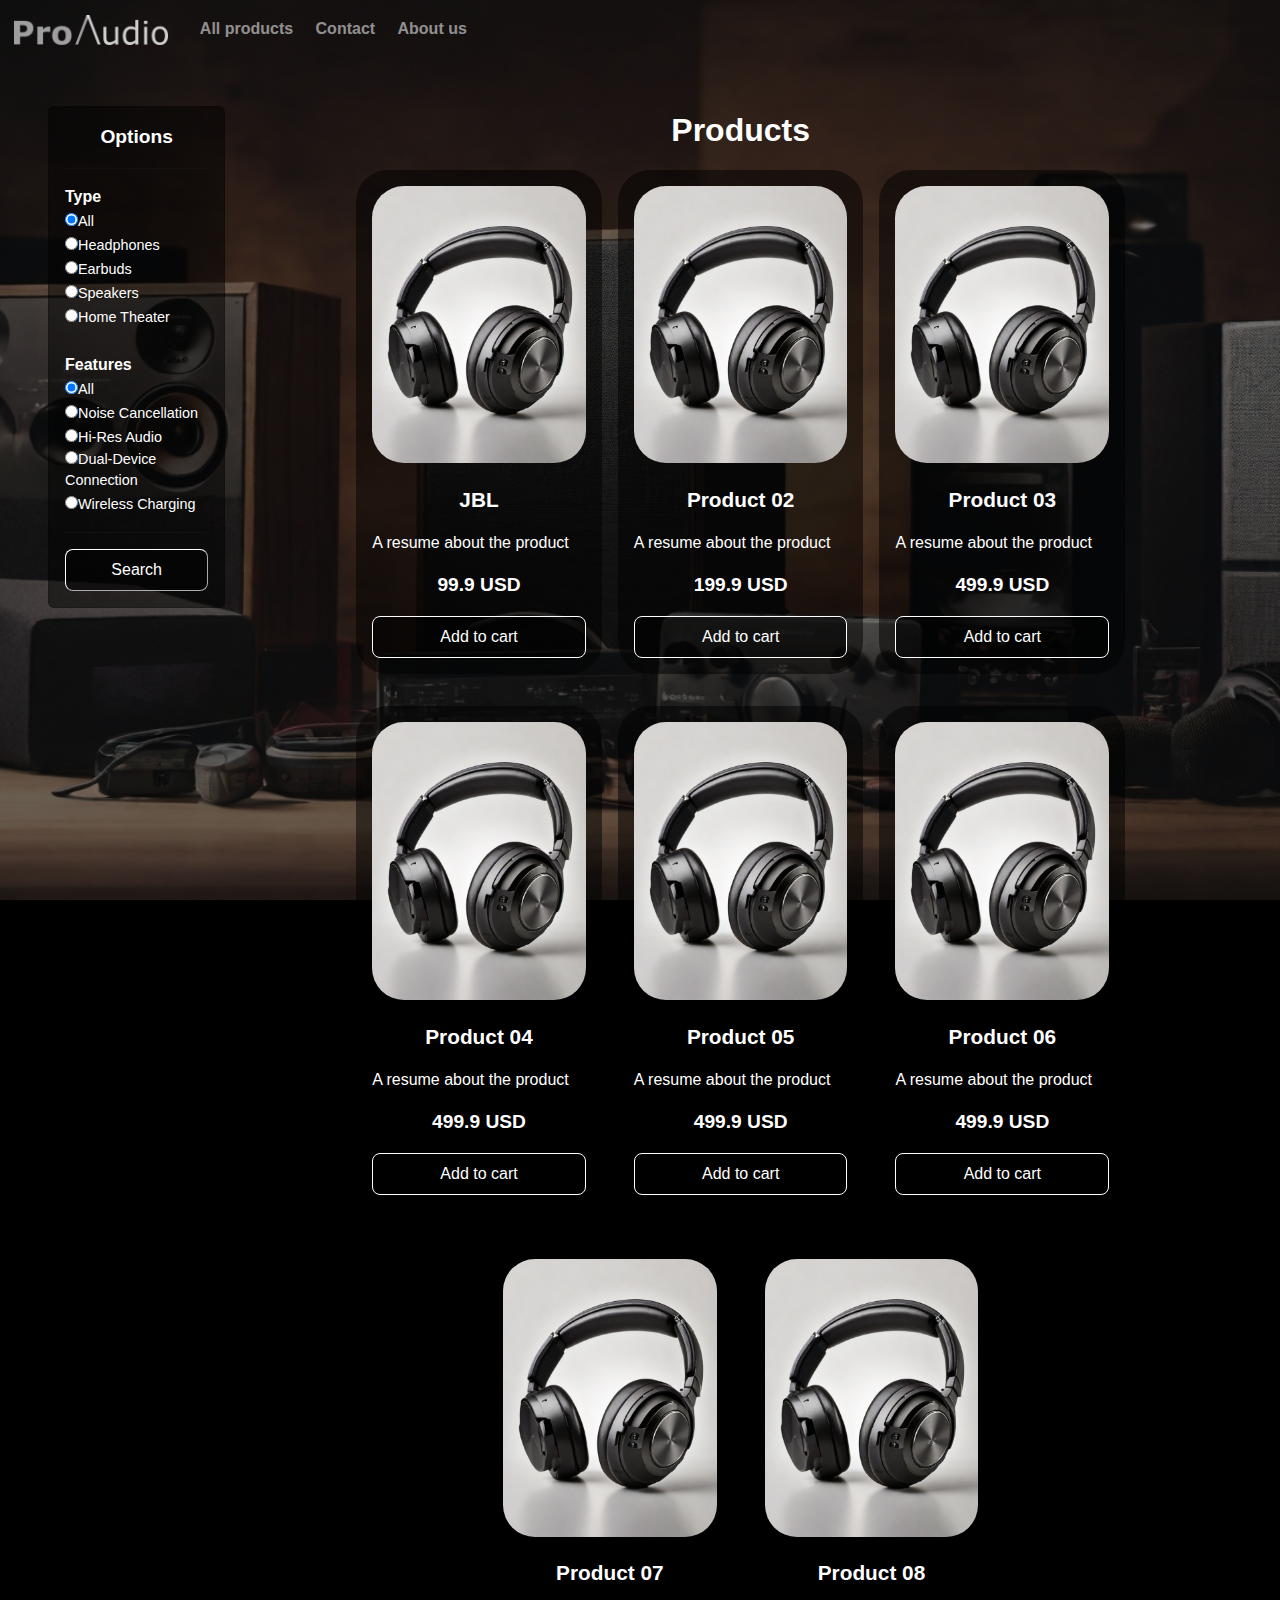
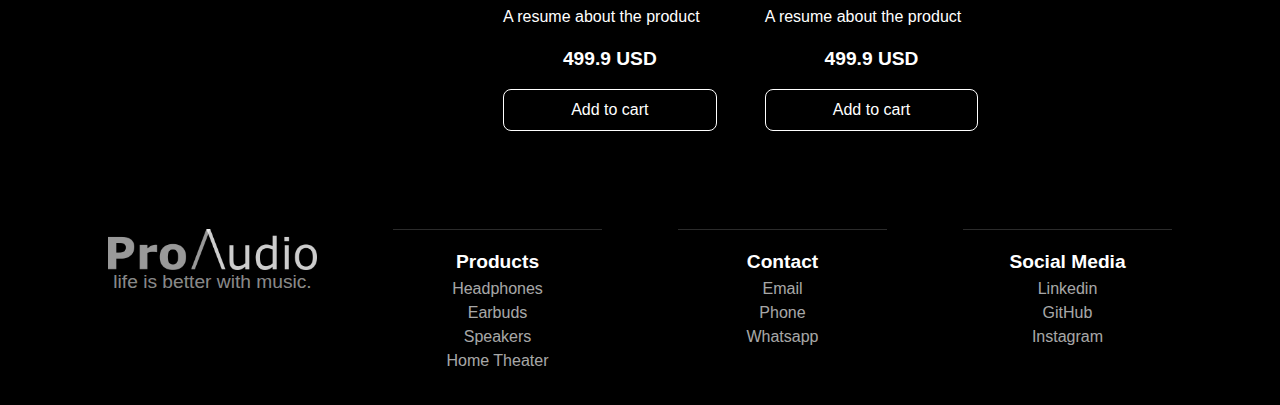
==== menu.html @ 575f805b "Modularização do componente Footer na página de Menu" ====
<!doctype html>
<html lang="en">
    <head>
        <meta charset="utf-8">
        <meta name="viewport" content="width=device-width, initial-scale=1">
        <title>ProAudio | Menu</title>
        <link rel="stylesheet" href="css/bootstrap.min.css">
        <link rel="stylesheet" href="css/menu.css">
        <script type="text/javascript" src="js/modulos.js"></script>
        <link rel="stylesheet" href="css/modulos.css">
    </head>
    <body id="bodyConteiner">
        <nav class="navbar navbar-expand-lg navbar-dark" id="navbarConteiner"> <!-- Background e formatação em css/style.css-->
            <div class="container-fluid">
                <a class="navbar-brand" href="index.html">
                    <img id="logoNavbar"> <!-- A img da logo é atribuida na variável 'logoNavbar' em js/index.js -->
                </a>
                <button class="navbar-toggler" type="button" data-bs-toggle="collapse" data-bs-target="#navbarSupportedContent" aria-controls="navbarSupportedContent" aria-expanded="false" aria-label="Toggle navigation">
                    <span class="navbar-toggler-icon"></span>
                </button>
                <div class="collapse navbar-collapse" id="navbarSupportedContent">
                    <ul class="navbar-nav me-auto mb-2 mb-lg-0" id="conteinerLinks"> <!-- Formatação em css/style.css -->
                        <li class="nav-item">
                            <a class="nav-link" aria-current="page" id="navbarLinks" href="menu.html">All products</a> <!-- Formatação em js/index.js -->
                        </li>
                        <li class="nav-item">
                            <a class="nav-link" aria-current="page" id="navbarLinks" href="#">Contact</a> <!-- Formatação em js/index.js -->
                        </li>
                        <li class="nav-item">
                            <a class="nav-link" aria-current="page" id="navbarLinks" href="#">About us</a> <!-- Formatação em js/index.js -->
                        </li>
                    </ul>
                </div>
            </div>
        </nav>

        <div class="conteudo01">
            <div class="conteudo01Conteiner">
                    <div class="row">
                        <div class="col-sm-2 conteinerFiltro">
                            <div class="card conteinerCardFiltro">
                                <div class="card-body">
                                    <p class="optionsTitulo">Options</p>
                                    <hr>
                                    <span class="optionsTipoFiltro">Type</span>
                                    <br>
                                    <label class="selectFiltro"><input type="radio" id="allOption" name="typeOption" checked="checked">All</label>
                                    <br>
                                    <label class="selectFiltro"><input type="radio" id="headphonesOption" name="typeOption">Headphones</label>
                                    <br>
                                    <label class="selectFiltro"><input type="radio" id="twsOption" name="typeOption">Earbuds</label>
                                    <br>
                                    <label class="selectFiltro"><input type="radio" id="speakersOption" name="typeOption">Speakers</label>
                                    <br>
                                    <label class="selectFiltro"><input type="radio" id="homeTheaterOption" name="typeOption">Home Theater</label>
                                    
                                    <br>
                                    <br>

                                    <span class="optionsTipoFiltro">Features</span>
                                    <br>
                                    <label class="selectFiltro"><input type="radio" id="allFeature" name="featuresOption" checked="checked">All</label>
                                    <br>
                                    <label class="selectFiltro"><input type="radio" id="noiseCancellationFeature" name="featuresOption">Noise Cancellation</label>
                                    <br>
                                    <label class="selectFiltro"><input type="radio" id="hiResAudioFeature" name="featuresOption">Hi-Res Audio</label>
                                    <br>
                                    <label class="selectFiltro"><input type="radio" id="dualDeviceConnectionFeature" name="featuresOption">Dual-Device Connection</label>
                                    <br>
                                    <label class="selectFiltro"><input type="radio" id="wirelessChargingFeature" name="featuresOption">Wireless Charging</label>

                                    <hr>
                                    <div class="conteinerSubmitFiltro">
                                        <button type="submit" id="submitFiltro">Search</button>
                                    </div>
                                </div>
                            </div>
                        </div>
                        <div class="col-sm-10 conteinerCatalogo">
                            <p class="conteudo01Titulo">Products</p>
                            <div class="listagemProdutos" id="conteinerProdutos">
                            </div>
                            <p class="conteudo01Titulo" id="showCart"></p>
                            <div class="card conteinerCardCarrinho" id="conteinerCarrinho" onclick="showCart()">
                            </div>
                        </div>
                    </div>
            </div>
        </div>

        <!-- FOOTER -->
        <div class="footerConteiner" id="footer"></div><!-- footer -->

        <script>
            var footer = componentes.footer; //Coleta a variável "footerPagina" do array "modulosPredefinidos"
            document.getElementById('footer').innerHTML = footer; //Faz a indentação da variável JS "footerPagina" á tag HTML com o id "footerPagina"
        </script>
        <script src="js/menu.js"></script>
        <script src="js/bootstrap.bundle.min.js"></script>
    </body>
</html>
---- css/menu.css ----
:root{
    --bg-dark01: #00000080;
}


#bodyConteiner{
    background-image: image-set('../midia/fundo-equipamentos-audio.jpg');
    background-position: center;
    background-repeat: no-repeat;
    background-attachment: fixed;
    background-size: cover;
    background-color: #000;
    font-family: Arial;
    font-weight: bold;
}

#navbarConteiner{
    background-color: var(--bg-dark01);
}

#logoNavbar{
    padding-left: 0.1em;
    height: 1.5em;
}

#navbarSupportedContent{
    text-align: right;
}


#conteinerLinks{
    padding-left: 0.3em;
}
#navbarLinks{
    padding-left: 0.7em;
    padding-right: 0.7em;
    text-align: center;
}
#navbarLinks:hover{
    border-radius: 0.5em;
}
/* Formatação especial para mobile */
.navbarLinksMOBILE{
    padding-top: 1.5em;
}

/* CONTEUDO 01 */
.conteudo01Titulo{
    color: #fff;
    font-family: Arial;
    font-size: 2em;
    text-align: center;
}

.conteudo01Conteiner{
    background-color: var(--bg-dark01);
    padding-right: 3em;
    padding-left: 3em;
}

.conteinerFiltro{
    padding-top: 3em;
}

.conteinerCardFiltro{
    background-color: var(--bg-dark01)
}

.optionsTitulo{
    color: #fff;
    font-size: 1.2em;
    font-weight: bold;
    text-align: center;
}

.optionsTipoFiltro{
    color: #fff;
    font-size: 1em;
    font-weight: bold;
    text-align: left;
}

.selectFiltro{
    color: #fff;
    font-size: 0.9em;
    font-weight: normal;
    text-align: left;
    align-items: center;
    width: 100%;
}

.conteinerSubmitFiltro{
    text-align: center;
}
#submitFiltro{
    text-align: center;
    border-radius: 0.5em;
    border-width: 0em;
    background-color: var(--bg-dark01);
    color: #fff;
    padding-right: 1.5em;
    padding-left: 1.5em;
    padding-top: 0.5em;
    padding-bottom: 0.5em;
    transition: 0.25s;
    width: 100%;
    box-shadow: none;
    border-width: 0.1em;
    border-color: #fff;
}
#submitFiltro:hover{
    color: #000;
    background-color: #fff;
}


/* LISTAGEM DE PRODUTOS */

.conteinerCatalogo{
    padding-top: 3em;
}
.listagemProdutos{
    display: flex;
    flex-direction: row;
    flex-wrap: wrap;
    justify-content: center;
    grid-row-gap: 2em;
    grid-column-gap: 1em;
    padding-bottom: 1em;
}
.cardProduto{
    background-color: var(--bg-dark01);
    color: #fff;
    border-radius: 2em;
    padding: 1em;
}
.imagemProduto{
    border-radius: 2em;
    width: 100%;
}
.tituloProduto{
    padding-top: 1em;
    font-family: Arial;
    font-size: 1.3em;
    font-weight: bold;
    text-align: center;
}
.descricaoProduto{
    font-family: Arial;
    font-size: 1em;
    font-weight: normal;
    text-align: justify;
}
.precoProduto{
    font-family: Arial;
    font-size: 1.2em;
    font-weight: bold;
    text-align: center;
}
.conteinerBotaoCarrinho{
    text-align: center;
}
.carrinhoProduto{
    text-align: center;
    border-radius: 0.5em;
    border-width: 0em;
    background-color: var(--bg-dark01);
    color: #fff;
    padding-right: 1.5em;
    padding-left: 1.5em;
    padding-top: 0.5em;
    padding-bottom: 0.5em;
    transition: 0.25s;
    width: 100%;
    box-shadow: none;
    border-width: 0.1em;
    border-color: #fff;
}
.carrinhoProduto:hover{
    color: #000;
    background-color: #fff;
}

/* ##### CARRINHO ##### */
.conteinerCardCarrinho{
    display: flex;
    flex-direction: row;
    flex-wrap: wrap;
    justify-content: center;
    grid-row-gap: 2em;
    grid-column-gap: 1em;
    background-color: #00000000;
}
.cardCarrinho{
    background-color: var(--bg-dark01);
    color: #fff;
    border-radius: 2em;
    padding: 1em;
}
.imagemCarrinho{
    border-radius: 2em;
    width: 100%;
}
.tituloCarrinho{
    padding-top: 1em;
    font-family: Arial;
    font-size: 1.3em;
    font-weight: bold;
    text-align: center;
}
.descricaoCarrinho{
    font-family: Arial;
    font-size: 1em;
    font-weight: normal;
    text-align: justify;
}
.precoCarrinho{
    font-family: Arial;
    font-size: 1.2em;
    font-weight: bold;
    text-align: center;
}
/* #### CARRINHO #### */


/* FOOTER */
.footerConteiner{
    background-color: #000;
    padding: 2em;
}
#logoFooter{
    width: 80%;
}
#textoLogoFooter{
    color: #ffffff8e;
    font-size: 1.2em;
}

.colunaFooter{
    color: #ffffffaa;
    text-align: left;
    text-align: center;
}

.tituloFooter{
    font-family: Arial;
    font-size: 1.2em;
    font-weight: bold;
}
.linksFooter{
    font-family: Arial;
    font-size: 1em;
    font-weight: normal;
    text-decoration: none;
    color:#ffffffaa;
}
---- css/modulos.css ----
/* FOOTER */
.footerConteiner{
    background-color: #000;
    padding: 2em;
}
#logoFooter{
    width: 80%;
}
#textoLogoFooter{
    color: #ffffff8e;
    font-size: 1.2em;
}

.colunaFooter{
    color: #ffffffaa;
    text-align: left;
    text-align: center;

    display: flex;
    flex-direction: column;
    flex-wrap: wrap;
}

.hrColunaFooter{
    width: 80%;
    margin-left: auto;
    margin-right: auto;
    padding-top: 0.1em;
}

#logoFooter{
    padding-top: 1em;
}

.tituloFooter{
    font-family: Arial;
    font-size: 1.2em;
    font-weight: bold;
    color: #fff;
}
.linksFooter{
    font-family: Arial;
    font-size: 1em;
    font-weight: normal;
    text-decoration: none;
    color:#ffffffaa;
    transition: 0.25s;
}
.linksFooter:hover{
    color: #fff;
    font-size: 1.1em;
}
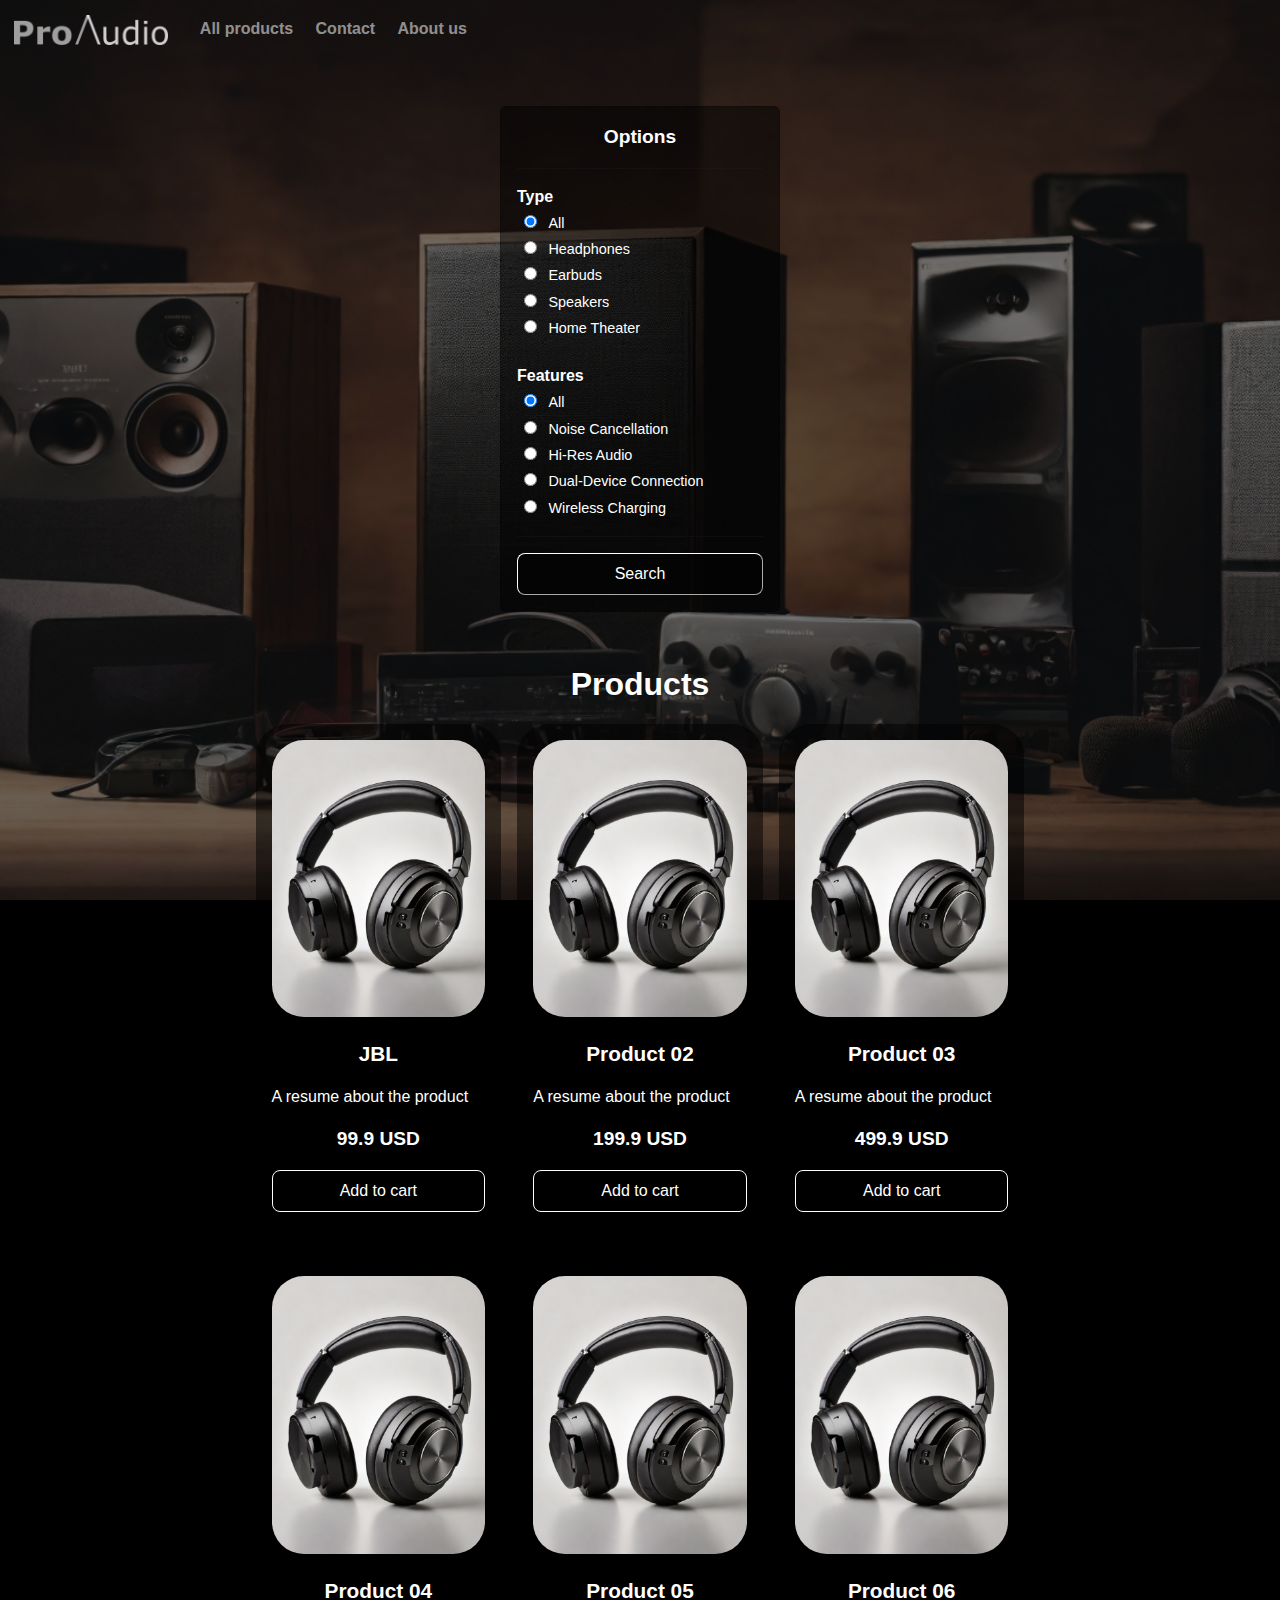
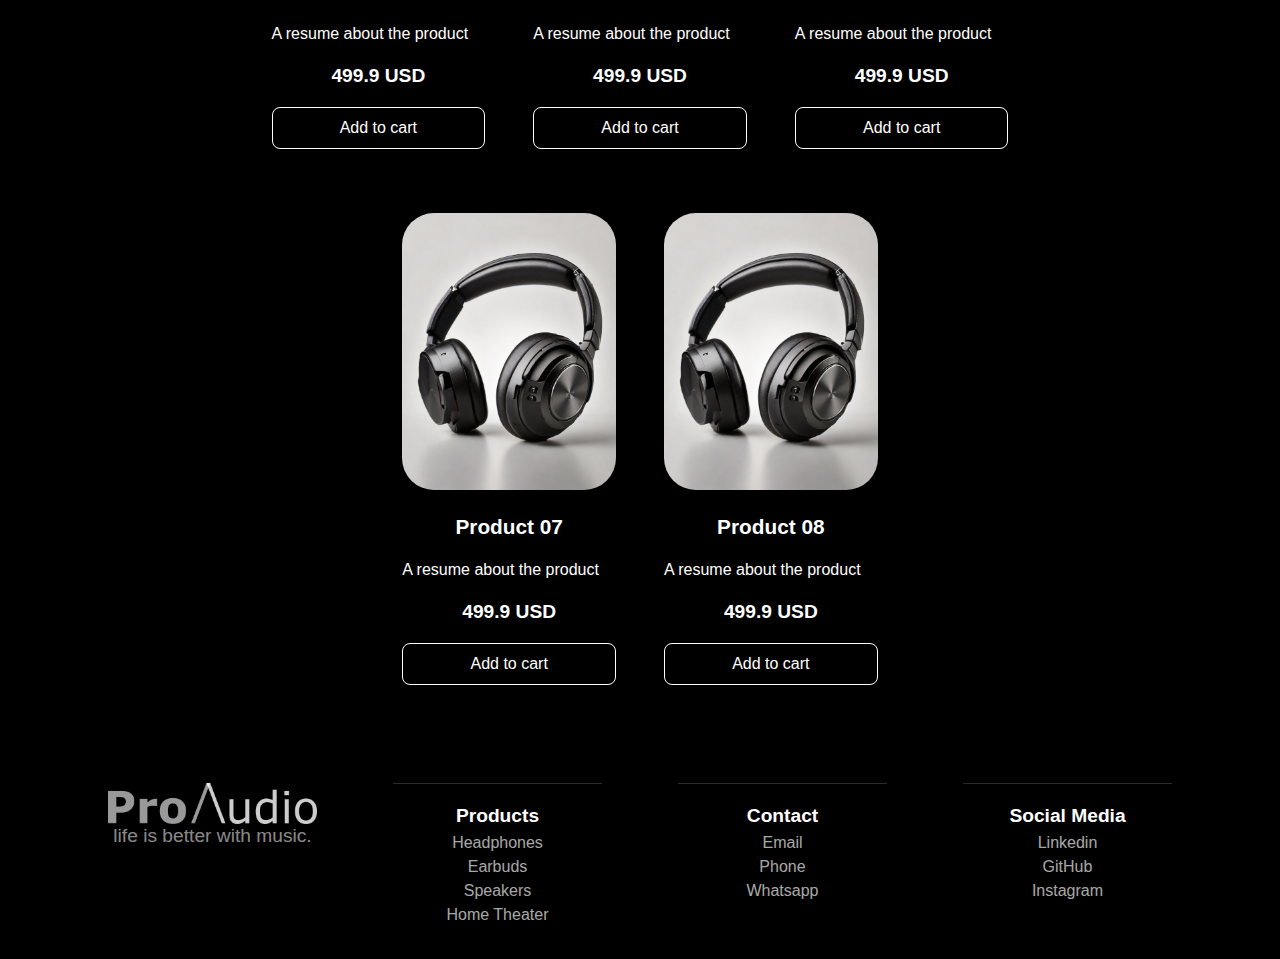
==== commit 049de656: "Responsividade adicionada ao filtro de pesquisa da página de Menu" ====
--- a/menu.html
+++ b/menu.html
@@ -36,7 +36,7 @@
 
         <div class="conteudo01">
             <div class="conteudo01Conteiner">
-                    <div class="row">
+                    <div class="row rowConteudo01">
                         <div class="col-sm-2 conteinerFiltro">
                             <div class="card conteinerCardFiltro">
                                 <div class="card-body">
@@ -44,30 +44,60 @@
                                     <hr>
                                     <span class="optionsTipoFiltro">Type</span>
                                     <br>
-                                    <label class="selectFiltro"><input type="radio" id="allOption" name="typeOption" checked="checked">All</label>
+                                    <label class="selectFiltro">
+                                        <input class="botaoRadio" type="radio" id="allOption" name="typeOption" checked="checked">
+                                        <a class="textoBotaoRadio">All</a>
+                                    </label>
                                     <br>
-                                    <label class="selectFiltro"><input type="radio" id="headphonesOption" name="typeOption">Headphones</label>
+                                    <label class="selectFiltro">
+                                        <input class="botaoRadio" type="radio" id="headphonesOption" name="typeOption">
+                                        <a class="textoBotaoRadio">Headphones</a>
+                                    </label>
                                     <br>
-                                    <label class="selectFiltro"><input type="radio" id="twsOption" name="typeOption">Earbuds</label>
+                                    <label class="selectFiltro">
+                                        <input class="botaoRadio" type="radio" id="twsOption" name="typeOption">
+                                        <a class="textoBotaoRadio">Earbuds</a>
+                                    </label>
                                     <br>
-                                    <label class="selectFiltro"><input type="radio" id="speakersOption" name="typeOption">Speakers</label>
+                                    <label class="selectFiltro">
+                                        <input class="botaoRadio" type="radio" id="speakersOption" name="typeOption">
+                                        <a class="textoBotaoRadio">Speakers</a>
+                                    </label>
                                     <br>
-                                    <label class="selectFiltro"><input type="radio" id="homeTheaterOption" name="typeOption">Home Theater</label>
+                                    <label class="selectFiltro">
+                                        <input class="botaoRadio" type="radio" id="homeTheaterOption" name="typeOption">
+                                        <a class="textoBotaoRadio">Home Theater</a>
+                                    </label>
                                     
                                     <br>
                                     <br>
 
                                     <span class="optionsTipoFiltro">Features</span>
                                     <br>
-                                    <label class="selectFiltro"><input type="radio" id="allFeature" name="featuresOption" checked="checked">All</label>
+                                    <label class="selectFiltro">
+                                        <input class="botaoRadio" type="radio" id="allFeature" name="featuresOption" checked="checked">
+                                        <a class="textoBotaoRadio">All</a>
+                                    </label>
                                     <br>
-                                    <label class="selectFiltro"><input type="radio" id="noiseCancellationFeature" name="featuresOption">Noise Cancellation</label>
+                                    <label class="selectFiltro">
+                                        <input class="botaoRadio" type="radio" id="noiseCancellationFeature" name="featuresOption">
+                                        <a class="textoBotaoRadio">Noise Cancellation</a>
+                                    </label>
                                     <br>
-                                    <label class="selectFiltro"><input type="radio" id="hiResAudioFeature" name="featuresOption">Hi-Res Audio</label>
+                                    <label class="selectFiltro">
+                                        <input class="botaoRadio" type="radio" id="hiResAudioFeature" name="featuresOption">
+                                        <a class="textoBotaoRadio">Hi-Res Audio</a>
+                                    </label>
                                     <br>
-                                    <label class="selectFiltro"><input type="radio" id="dualDeviceConnectionFeature" name="featuresOption">Dual-Device Connection</label>
+                                    <label class="selectFiltro">
+                                        <input class="botaoRadio" type="radio" id="dualDeviceConnectionFeature" name="featuresOption">
+                                        <a class="textoBotaoRadio">Dual-Device Connection</a>
+                                    </label>
                                     <br>
-                                    <label class="selectFiltro"><input type="radio" id="wirelessChargingFeature" name="featuresOption">Wireless Charging</label>
+                                    <label class="selectFiltro">
+                                        <input class="botaoRadio" type="radio" id="wirelessChargingFeature" name="featuresOption">
+                                        <a class="textoBotaoRadio">Wireless Charging</a>
+                                    </label>
 
                                     <hr>
                                     <div class="conteinerSubmitFiltro">
--- a/css/menu.css
+++ b/css/menu.css
@@ -45,6 +45,10 @@
 }
 
 /* CONTEUDO 01 */
+.rowConteudo01{
+    justify-content: space-evenly;
+}
+
 .conteudo01Titulo{
     color: #fff;
     font-family: Arial;
@@ -60,10 +64,21 @@
 
 .conteinerFiltro{
     padding-top: 3em;
+    transition: 0.25s;
+}
+
+@media(max-width: 1300px) {
+    .conteinerFiltro{
+        display:flex;
+        flex-direction: row;
+        justify-content: center;
+        width: 100%;
+    }
 }
 
 .conteinerCardFiltro{
-    background-color: var(--bg-dark01)
+    background-color: var(--bg-dark01);
+    min-width: 280px;
 }
 
 .optionsTitulo{
@@ -85,8 +100,22 @@
     font-size: 0.9em;
     font-weight: normal;
     text-align: left;
-    align-items: center;
-    width: 100%;
+    width: 100%;
+    transition: 0.25s;
+    border-radius: 0.5em;
+    padding-left: 0.5em;
+    padding-top: 0.3em;
+}
+
+.selectFiltro:hover{
+    background-color: #ffffff3a;
+}
+
+.textoBotaoRadio{
+    padding-left: 0.5em;
+    text-decoration: none;
+    color: #fff;
+    align-content: center;
 }
 
 .conteinerSubmitFiltro{
@@ -134,6 +163,7 @@
     border-radius: 2em;
     padding: 1em;
 }
+
 .imagemProduto{
     border-radius: 2em;
     width: 100%;
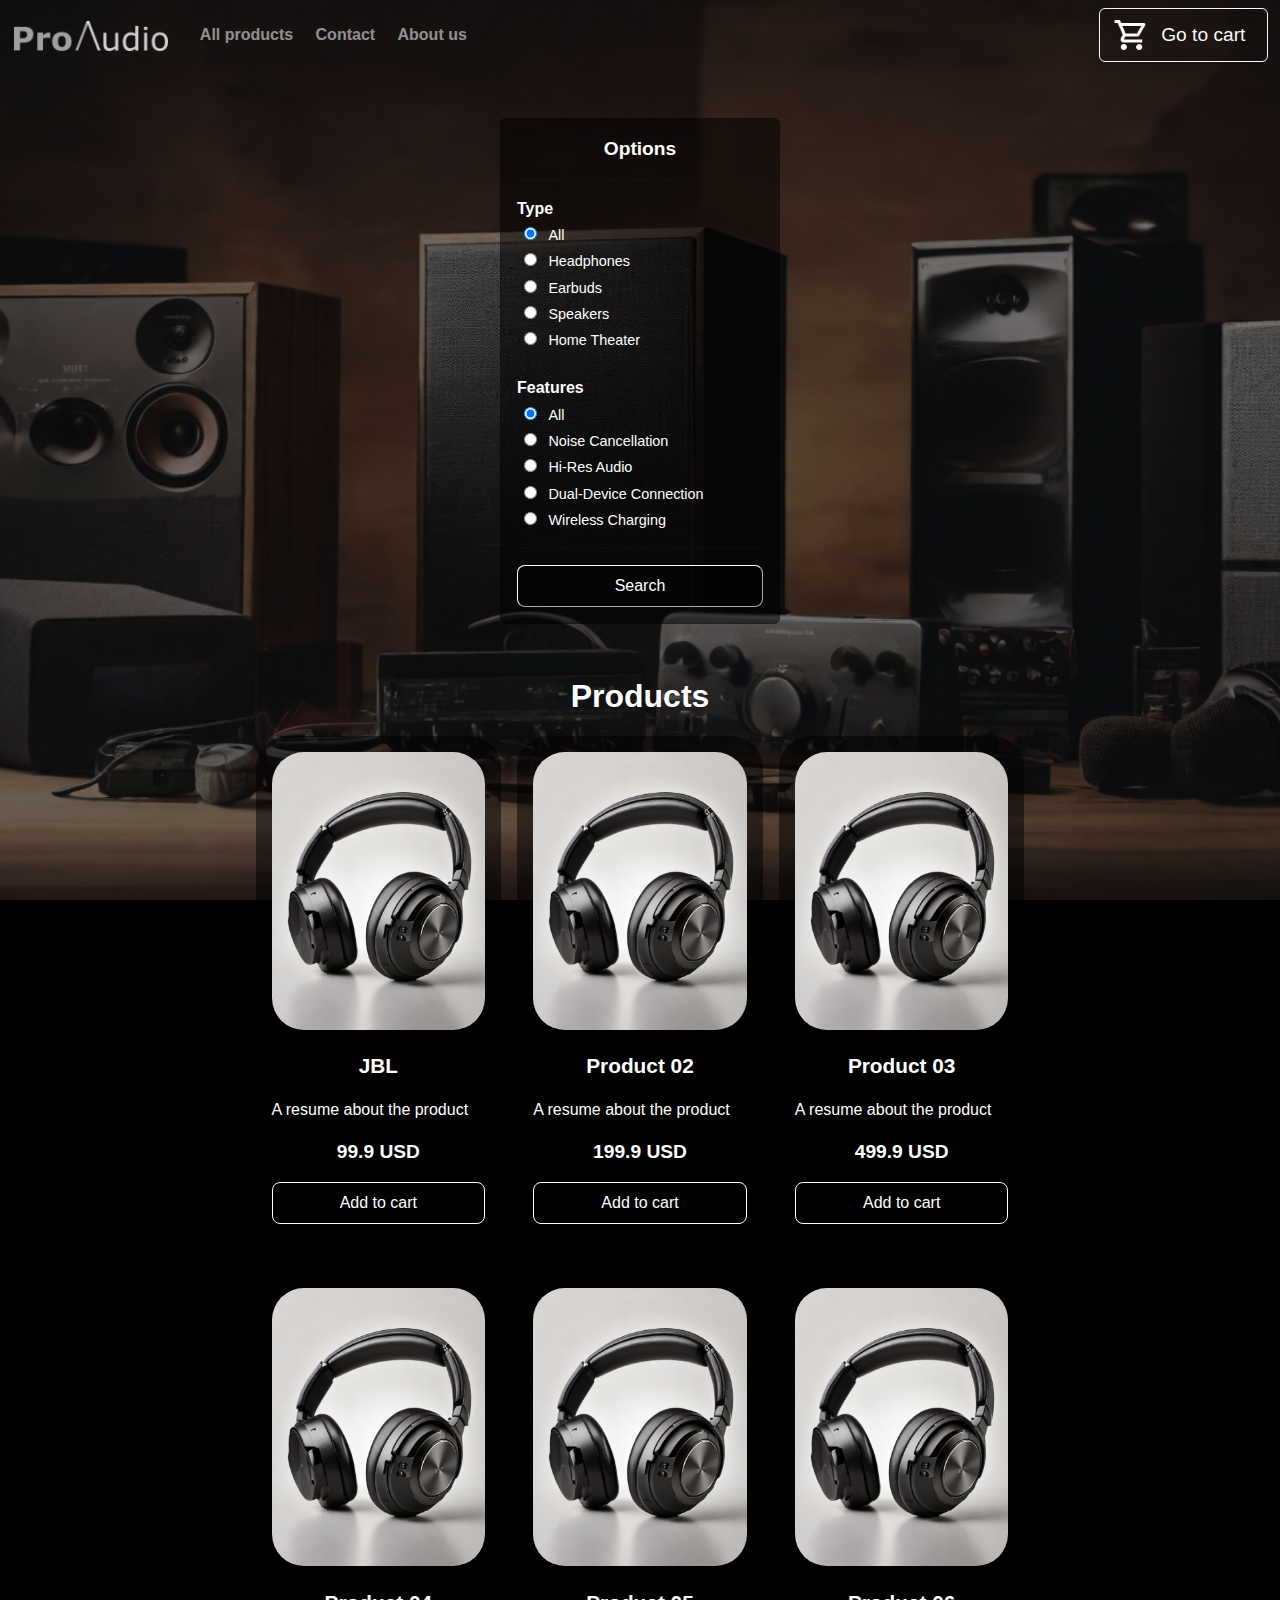
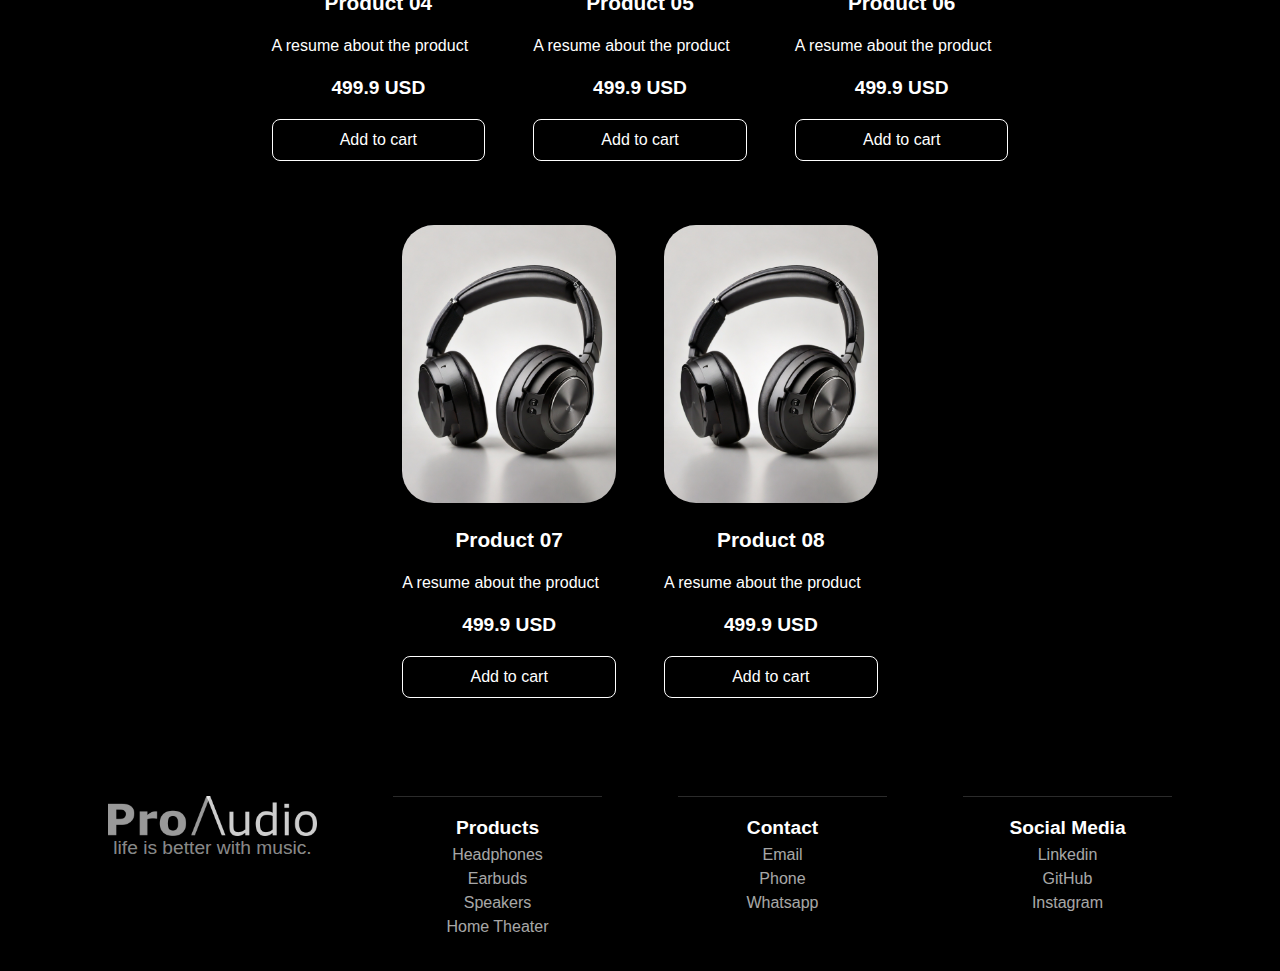
==== commit 1765b97d: "Adicionado á pagina de menu um botao para acessar o carrinho" ====
--- a/menu.html
+++ b/menu.html
@@ -30,6 +30,11 @@
                             <a class="nav-link" aria-current="page" id="navbarLinks" href="#">About us</a> <!-- Formatação em js/index.js -->
                         </li>
                     </ul>
+                    
+                    <form class="d-flex btn btn-outline-light" role="search" id="botaoCarrinho" onmouseenter="mouseEnterCarrinho()" onmouseleave="mouseLeaveCarrinho()">
+                        <img id="navbarLogoCarrinho">
+                        <a id="textoCarrinho">Go to cart</a>
+                    </form>
                 </div>
             </div>
         </nav>
--- a/css/menu.css
+++ b/css/menu.css
@@ -39,6 +39,16 @@
 #navbarLinks:hover{
     border-radius: 0.5em;
 }
+#navbarLogoCarrinho{
+    padding: 0.1em;
+    height: 2.5em;
+}
+#textoCarrinho{
+    font-size: 1.2em;
+    margin: auto;
+    padding-left: 0.5em;
+    padding-right: 0.5em;
+}
 /* Formatação especial para mobile */
 .navbarLinksMOBILE{
     padding-top: 1.5em;
@@ -64,7 +74,6 @@
 
 .conteinerFiltro{
     padding-top: 3em;
-    transition: 0.25s;
 }
 
 @media(max-width: 1300px) {
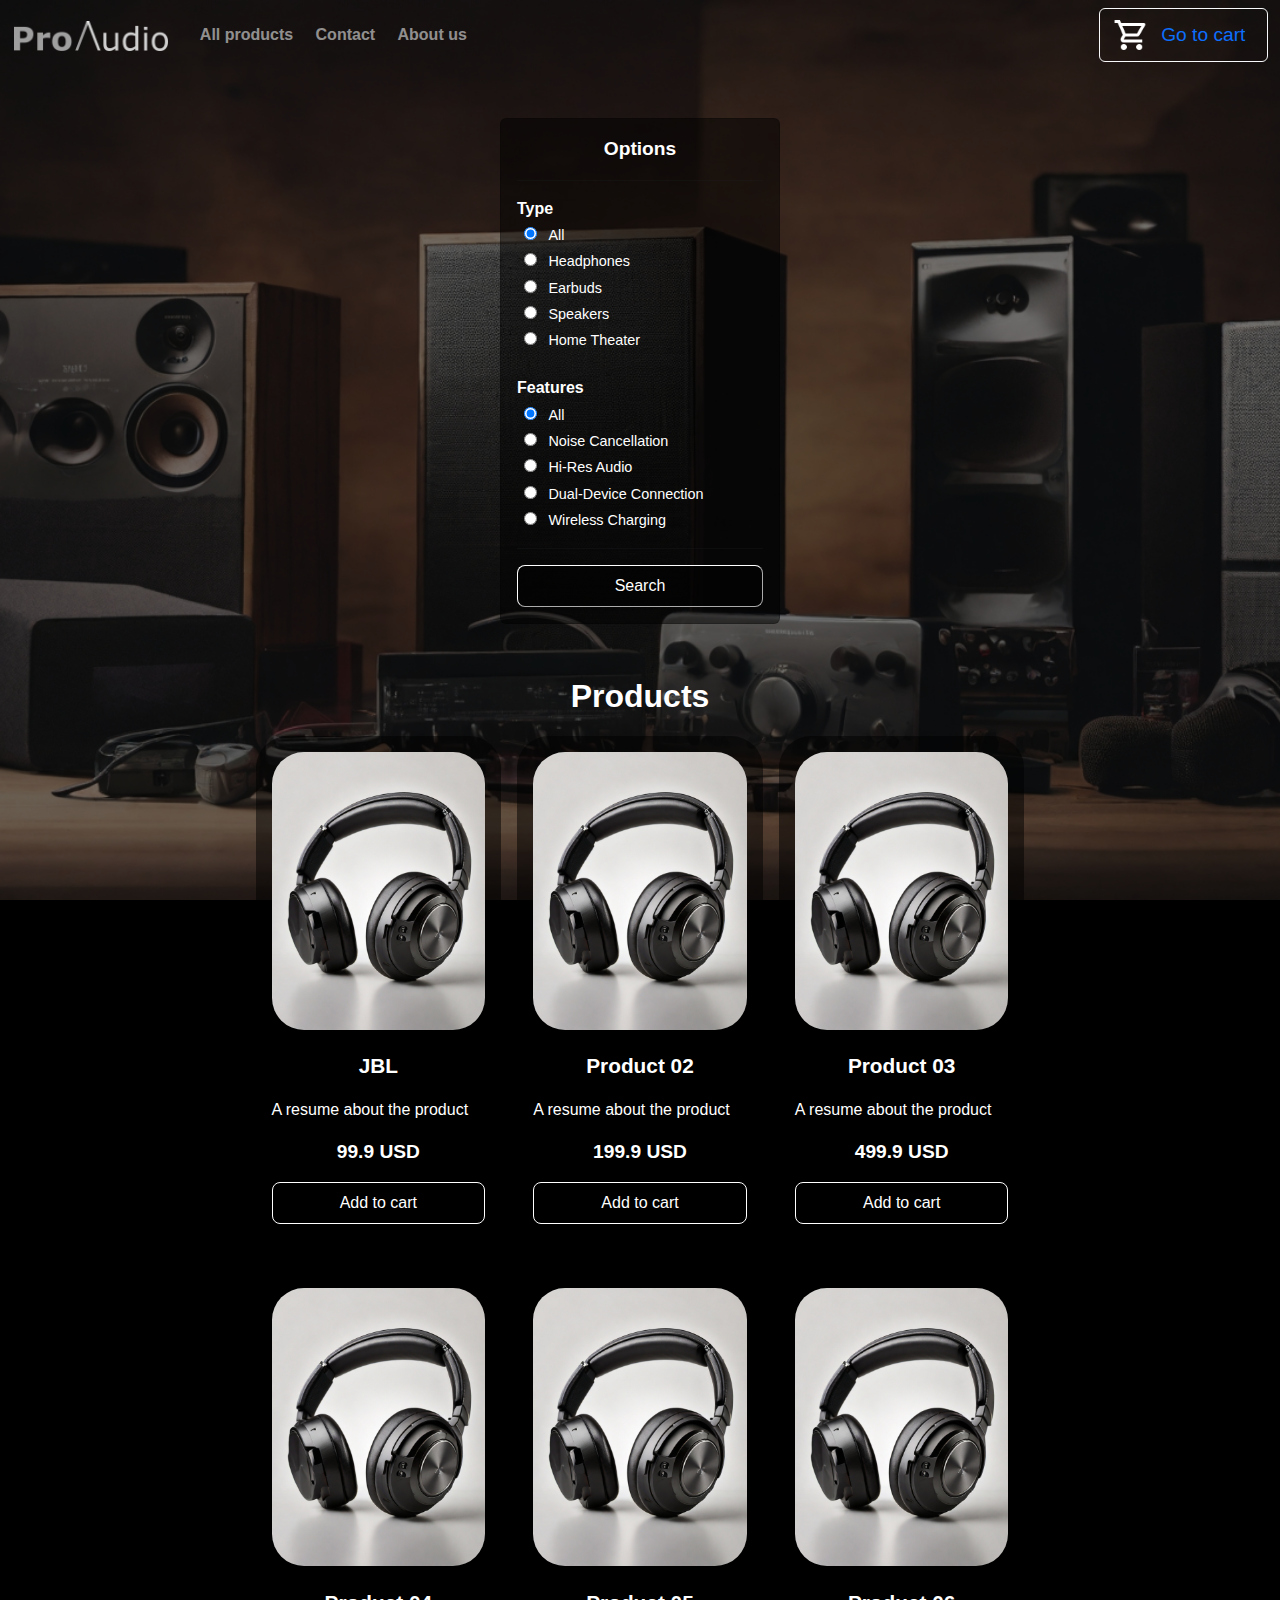
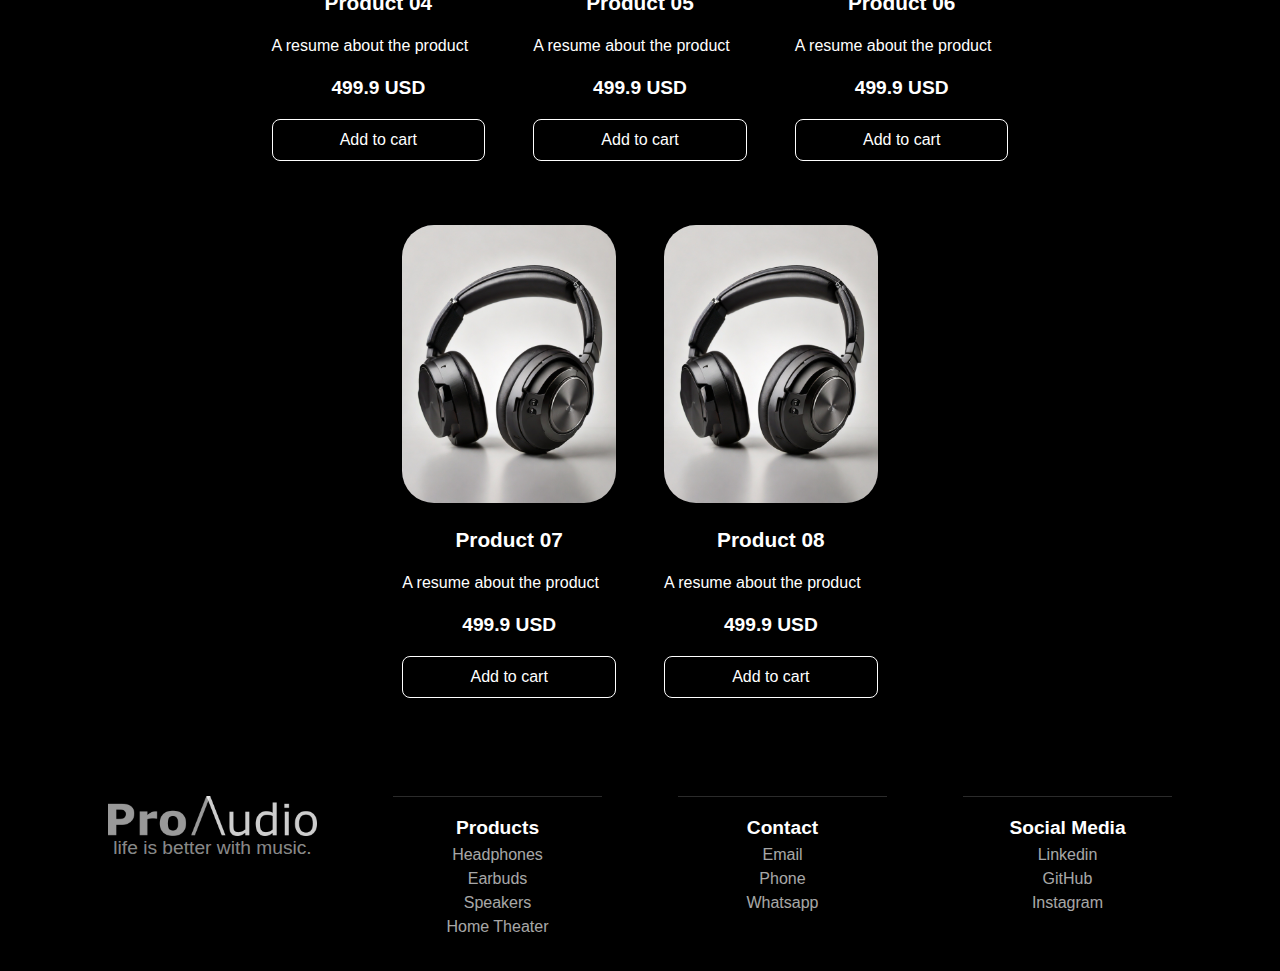
==== commit 91af3ef5: "Linkado o botao de carrinho á pagina cart.html e retirado o text-decoration" ====
--- a/menu.html
+++ b/menu.html
@@ -33,7 +33,7 @@
                     
                     <form class="d-flex btn btn-outline-light" role="search" id="botaoCarrinho" onmouseenter="mouseEnterCarrinho()" onmouseleave="mouseLeaveCarrinho()">
                         <img id="navbarLogoCarrinho">
-                        <a id="textoCarrinho">Go to cart</a>
+                        <a id="textoCarrinho" href="cart.html">Go to cart</a>
                     </form>
                 </div>
             </div>
--- a/css/menu.css
+++ b/css/menu.css
@@ -48,6 +48,7 @@
     margin: auto;
     padding-left: 0.5em;
     padding-right: 0.5em;
+    text-decoration: none;
 }
 /* Formatação especial para mobile */
 .navbarLinksMOBILE{
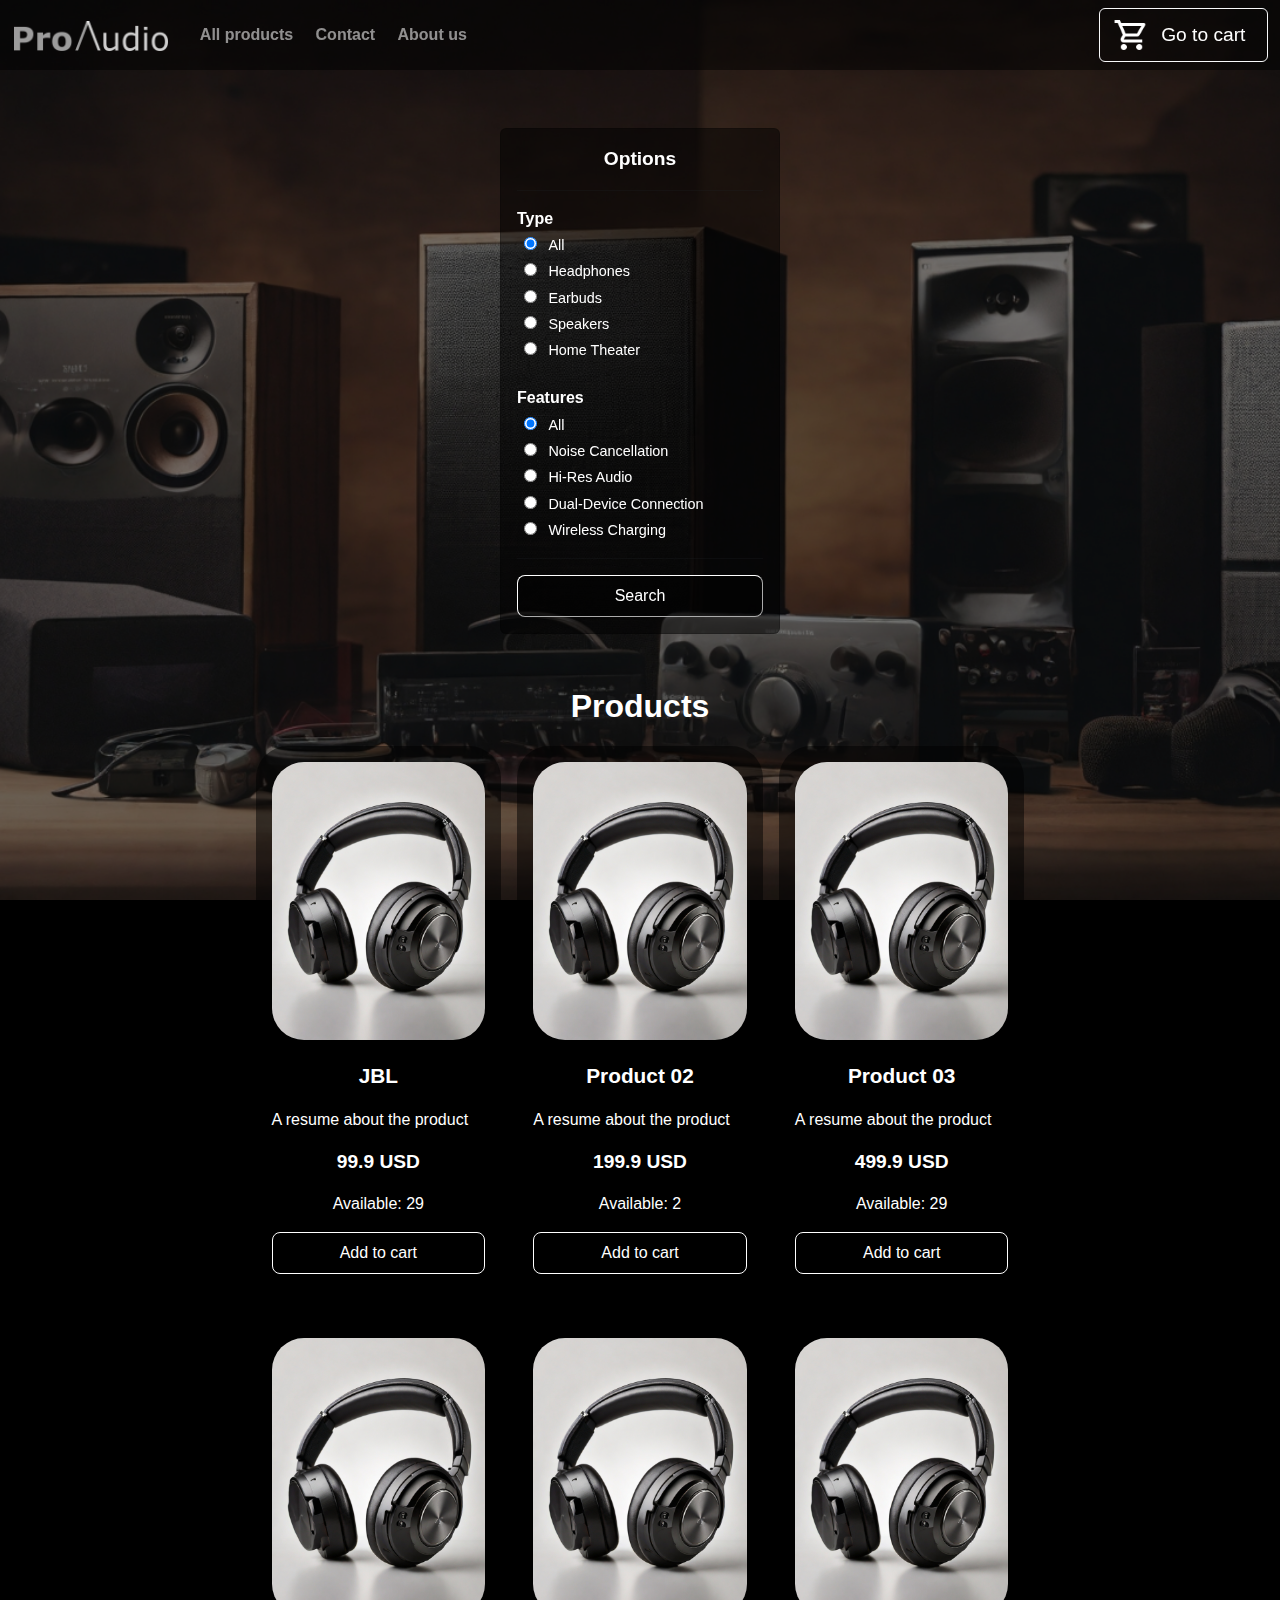
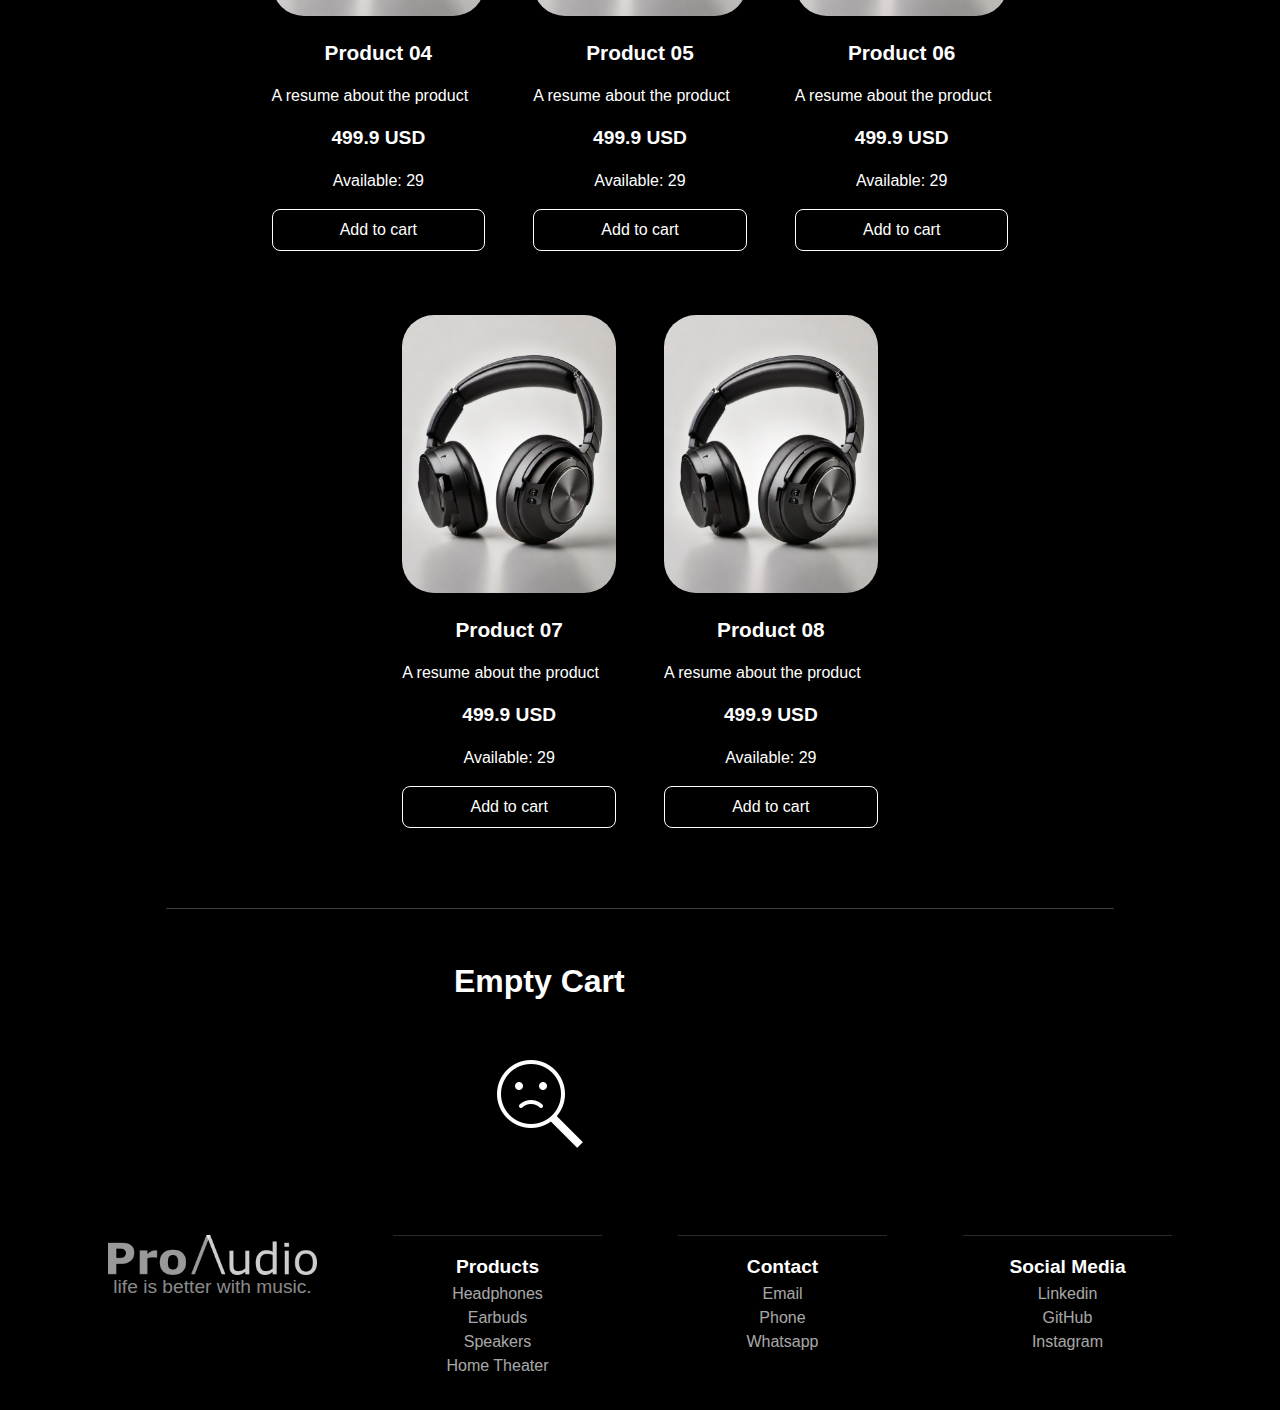
==== commit 6bb8efe9: "Listagem de produtos com limitação de quantidade de acordo com o estoque declarado" ====
--- a/menu.html
+++ b/menu.html
@@ -31,95 +31,101 @@
                         </li>
                     </ul>
                     
-                    <form class="d-flex btn btn-outline-light" role="search" id="botaoCarrinho" onmouseenter="mouseEnterCarrinho()" onmouseleave="mouseLeaveCarrinho()">
+                    <button class="d-flex btn btn-outline-light" id="botaoCarrinho" onmouseenter="mouseEnterCarrinho()" onmouseleave="mouseLeaveCarrinho()" onclick="onClickCarrinho()">
                         <img id="navbarLogoCarrinho">
-                        <a id="textoCarrinho" href="cart.html">Go to cart</a>
-                    </form>
+                        <a id="textoCarrinho">Go to cart</a>
+                    </button>
                 </div>
             </div>
         </nav>
 
         <div class="conteudo01">
             <div class="conteudo01Conteiner">
-                    <div class="row rowConteudo01">
-                        <div class="col-sm-2 conteinerFiltro">
-                            <div class="card conteinerCardFiltro">
-                                <div class="card-body">
-                                    <p class="optionsTitulo">Options</p>
-                                    <hr>
-                                    <span class="optionsTipoFiltro">Type</span>
-                                    <br>
-                                    <label class="selectFiltro">
-                                        <input class="botaoRadio" type="radio" id="allOption" name="typeOption" checked="checked">
-                                        <a class="textoBotaoRadio">All</a>
-                                    </label>
-                                    <br>
-                                    <label class="selectFiltro">
-                                        <input class="botaoRadio" type="radio" id="headphonesOption" name="typeOption">
-                                        <a class="textoBotaoRadio">Headphones</a>
-                                    </label>
-                                    <br>
-                                    <label class="selectFiltro">
-                                        <input class="botaoRadio" type="radio" id="twsOption" name="typeOption">
-                                        <a class="textoBotaoRadio">Earbuds</a>
-                                    </label>
-                                    <br>
-                                    <label class="selectFiltro">
-                                        <input class="botaoRadio" type="radio" id="speakersOption" name="typeOption">
-                                        <a class="textoBotaoRadio">Speakers</a>
-                                    </label>
-                                    <br>
-                                    <label class="selectFiltro">
-                                        <input class="botaoRadio" type="radio" id="homeTheaterOption" name="typeOption">
-                                        <a class="textoBotaoRadio">Home Theater</a>
-                                    </label>
-                                    
-                                    <br>
-                                    <br>
+                <div class="row rowConteudo01">
+                    <div class="col-sm-2 conteinerFiltro">
+                        <div class="card conteinerCardFiltro">
+                            <div class="card-body">
+                                <p class="optionsTitulo">Options</p>
+                                <hr>
+                                <span class="optionsTipoFiltro">Type</span>
+                                <br>
+                                <label class="selectFiltro">
+                                    <input class="botaoRadio" type="radio" id="allOption" name="typeOption" checked="checked">
+                                    <a class="textoBotaoRadio">All</a>
+                                </label>
+                                <br>
+                                <label class="selectFiltro">
+                                    <input class="botaoRadio" type="radio" id="headphonesOption" name="typeOption">
+                                    <a class="textoBotaoRadio">Headphones</a>
+                                </label>
+                                <br>
+                                <label class="selectFiltro">
+                                    <input class="botaoRadio" type="radio" id="twsOption" name="typeOption">
+                                    <a class="textoBotaoRadio">Earbuds</a>
+                                </label>
+                                <br>
+                                <label class="selectFiltro">
+                                    <input class="botaoRadio" type="radio" id="speakersOption" name="typeOption">
+                                    <a class="textoBotaoRadio">Speakers</a>
+                                </label>
+                                <br>
+                                <label class="selectFiltro">
+                                    <input class="botaoRadio" type="radio" id="homeTheaterOption" name="typeOption">
+                                    <a class="textoBotaoRadio">Home Theater</a>
+                                </label>
+                                
+                                <br>
+                                <br>
 
-                                    <span class="optionsTipoFiltro">Features</span>
-                                    <br>
-                                    <label class="selectFiltro">
-                                        <input class="botaoRadio" type="radio" id="allFeature" name="featuresOption" checked="checked">
-                                        <a class="textoBotaoRadio">All</a>
-                                    </label>
-                                    <br>
-                                    <label class="selectFiltro">
-                                        <input class="botaoRadio" type="radio" id="noiseCancellationFeature" name="featuresOption">
-                                        <a class="textoBotaoRadio">Noise Cancellation</a>
-                                    </label>
-                                    <br>
-                                    <label class="selectFiltro">
-                                        <input class="botaoRadio" type="radio" id="hiResAudioFeature" name="featuresOption">
-                                        <a class="textoBotaoRadio">Hi-Res Audio</a>
-                                    </label>
-                                    <br>
-                                    <label class="selectFiltro">
-                                        <input class="botaoRadio" type="radio" id="dualDeviceConnectionFeature" name="featuresOption">
-                                        <a class="textoBotaoRadio">Dual-Device Connection</a>
-                                    </label>
-                                    <br>
-                                    <label class="selectFiltro">
-                                        <input class="botaoRadio" type="radio" id="wirelessChargingFeature" name="featuresOption">
-                                        <a class="textoBotaoRadio">Wireless Charging</a>
-                                    </label>
+                                <span class="optionsTipoFiltro">Features</span>
+                                <br>
+                                <label class="selectFiltro">
+                                    <input class="botaoRadio" type="radio" id="allFeature" name="featuresOption" checked="checked">
+                                    <a class="textoBotaoRadio">All</a>
+                                </label>
+                                <br>
+                                <label class="selectFiltro">
+                                    <input class="botaoRadio" type="radio" id="noiseCancellationFeature" name="featuresOption">
+                                    <a class="textoBotaoRadio">Noise Cancellation</a>
+                                </label>
+                                <br>
+                                <label class="selectFiltro">
+                                    <input class="botaoRadio" type="radio" id="hiResAudioFeature" name="featuresOption">
+                                    <a class="textoBotaoRadio">Hi-Res Audio</a>
+                                </label>
+                                <br>
+                                <label class="selectFiltro">
+                                    <input class="botaoRadio" type="radio" id="dualDeviceConnectionFeature" name="featuresOption">
+                                    <a class="textoBotaoRadio">Dual-Device Connection</a>
+                                </label>
+                                <br>
+                                <label class="selectFiltro">
+                                    <input class="botaoRadio" type="radio" id="wirelessChargingFeature" name="featuresOption">
+                                    <a class="textoBotaoRadio">Wireless Charging</a>
+                                </label>
 
-                                    <hr>
-                                    <div class="conteinerSubmitFiltro">
-                                        <button type="submit" id="submitFiltro">Search</button>
-                                    </div>
+                                <hr>
+                                <div class="conteinerSubmitFiltro">
+                                    <button type="submit" id="submitFiltro">Search</button>
                                 </div>
                             </div>
                         </div>
-                        <div class="col-sm-10 conteinerCatalogo">
-                            <p class="conteudo01Titulo">Products</p>
-                            <div class="listagemProdutos" id="conteinerProdutos">
-                            </div>
-                            <p class="conteudo01Titulo" id="showCart"></p>
-                            <div class="card conteinerCardCarrinho" id="conteinerCarrinho" onclick="showCart()">
-                            </div>
+                    </div>
+                    <div class="col-sm-10 conteinerCatalogo">
+                        <p class="conteudo01Titulo">Products</p>
+                        <div class="listagemProdutos" id="conteinerProdutos">
                         </div>
                     </div>
+                </div>
+                <hr class="hrDivisao">
+                <!-- CARRINHO -->
+                <div class="row">
+                    <div class="col-sm-10 conteinerCarrinho">
+                        <p class="conteudo01Titulo" id="showCart"></p>
+                        <div class="card conteinerCardCarrinho" id="conteinerCarrinho" onclick="showCart()">
+                        </div>
+                    </div>
+                </div>
             </div>
         </div>
 
--- a/css/menu.css
+++ b/css/menu.css
@@ -16,6 +16,8 @@
 
 #navbarConteiner{
     background-color: var(--bg-dark01);
+    width: 100%;
+    position: fixed;
 }
 
 #logoNavbar{
@@ -57,6 +59,8 @@
 
 /* CONTEUDO 01 */
 .rowConteudo01{
+    padding-top: 5em;
+    padding-bottom: 3em;
     justify-content: space-evenly;
 }
 
@@ -197,6 +201,12 @@
     font-weight: bold;
     text-align: center;
 }
+.estoqueProduto{
+    font-family: Arial;
+    font-size: 1em;
+    font-weight: normal;
+    text-align: center;
+}
 .conteinerBotaoCarrinho{
     text-align: center;
 }
@@ -221,7 +231,16 @@
     background-color: #fff;
 }
 
-/* ##### CARRINHO ##### */
+.hrDivisao{
+    color: #fff;
+    width: 80%;
+    margin:auto;
+}
+
+/* CARRINHO*/
+.conteinerCarrinho{
+    padding-top: 3em;
+}
 .conteinerCardCarrinho{
     display: flex;
     flex-direction: row;
@@ -230,38 +249,57 @@
     grid-row-gap: 2em;
     grid-column-gap: 1em;
     background-color: #00000000;
+    padding: 2em;
 }
 .cardCarrinho{
     background-color: var(--bg-dark01);
     color: #fff;
     border-radius: 2em;
     padding: 1em;
+    width: 100%;
 }
 .imagemCarrinho{
     border-radius: 2em;
-    width: 100%;
+    width: 50%;
+}
+@media(max-width: 1300px) {
+    .imagemCarrinho{
+        width: 100%;
+    }
 }
 .tituloCarrinho{
     padding-top: 1em;
     font-family: Arial;
     font-size: 1.3em;
     font-weight: bold;
-    text-align: center;
-}
-.descricaoCarrinho{
-    font-family: Arial;
-    font-size: 1em;
-    font-weight: normal;
-    text-align: justify;
+    text-align: left;
 }
 .precoCarrinho{
     font-family: Arial;
     font-size: 1.2em;
-    font-weight: bold;
-    text-align: center;
-}
-/* #### CARRINHO #### */
-
+    font-weight: normal;
+    text-align: left;
+}
+.quantidadeCarrinho{
+    font-family: Arial;
+    font-size: 1.2em;
+    font-weight: normal;
+    text-align: left;
+}
+.estoqueCarrinho{
+    font-family: Arial;
+    font-size: 1em;
+    font-weight: normal;
+    text-align: left;
+}
+.quantidadeMaximaProduto{
+    font-family: Arial;
+    font-size: 1em;
+    font-weight: normal;
+    text-align: center;
+    color: #f00;
+}
+/* CARRINHO */
 
 /* FOOTER */
 .footerConteiner{
@@ -293,4 +331,4 @@
     font-weight: normal;
     text-decoration: none;
     color:#ffffffaa;
-}+}
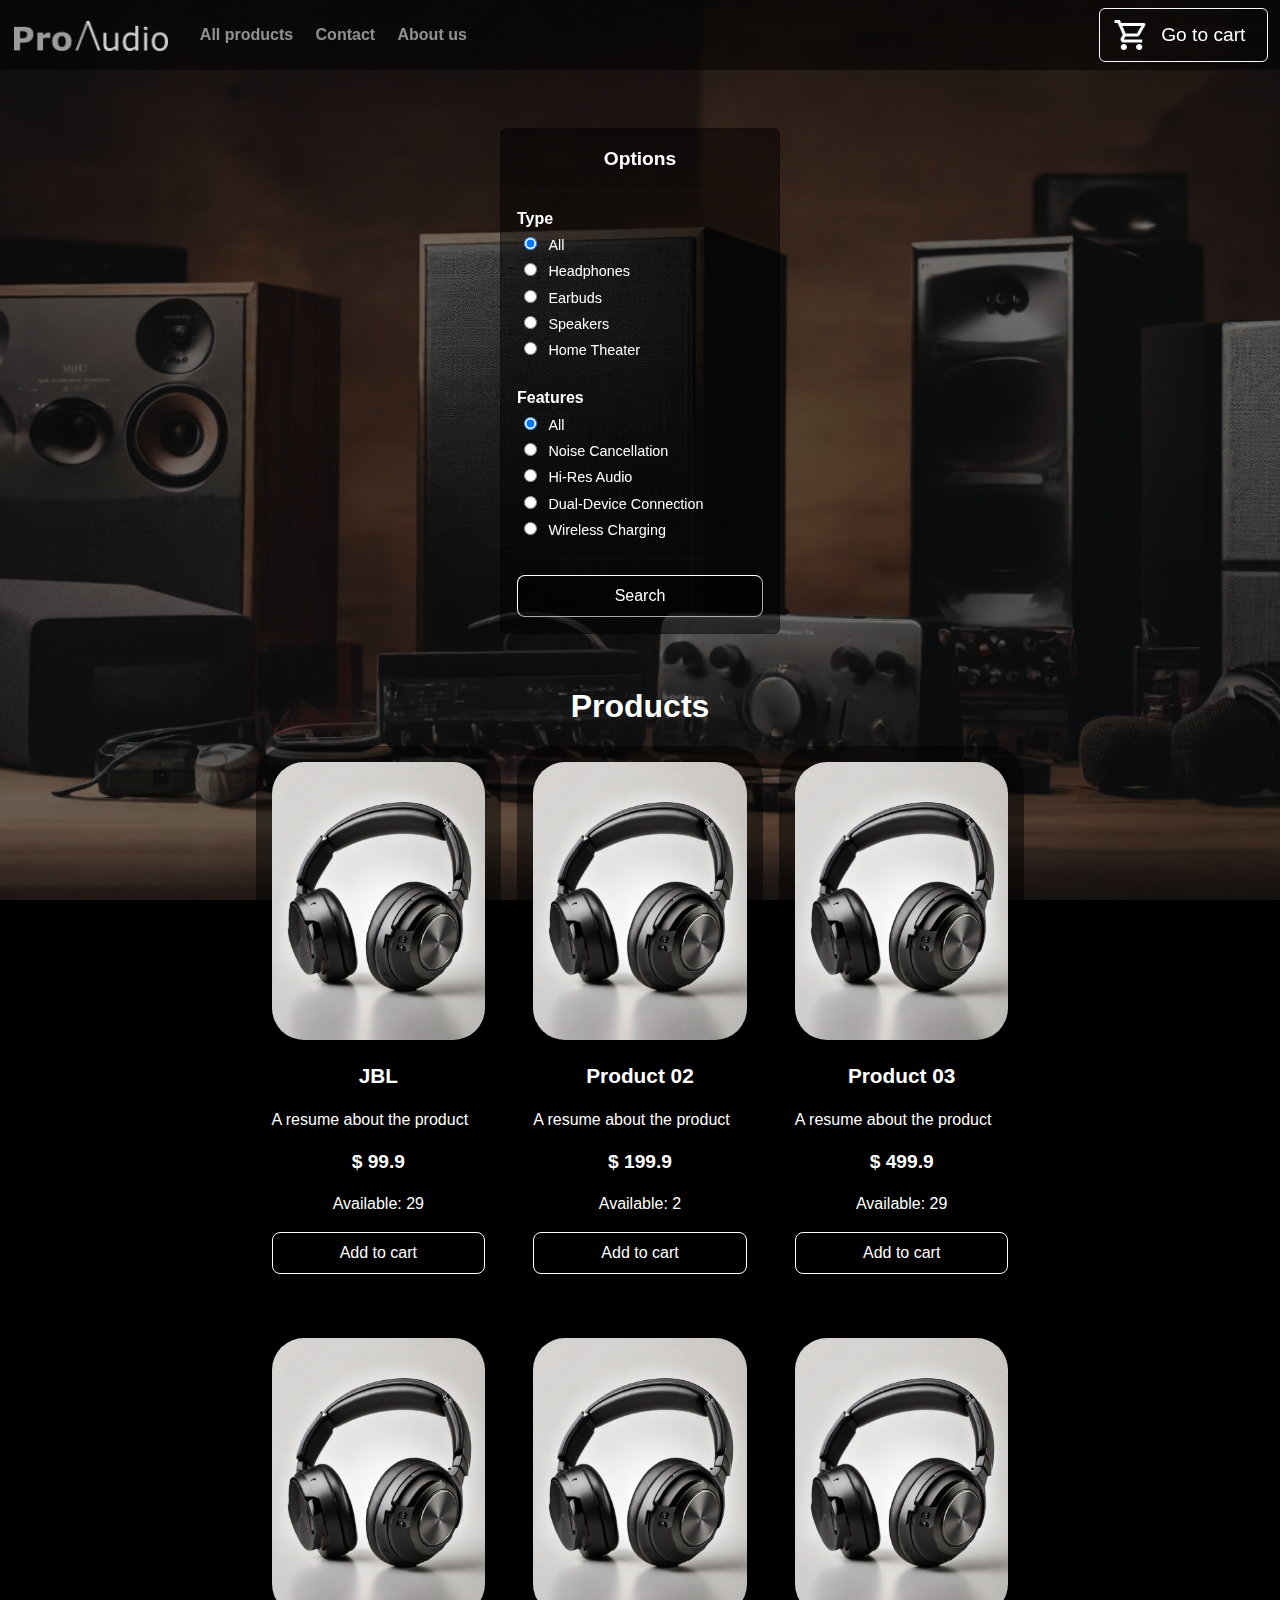
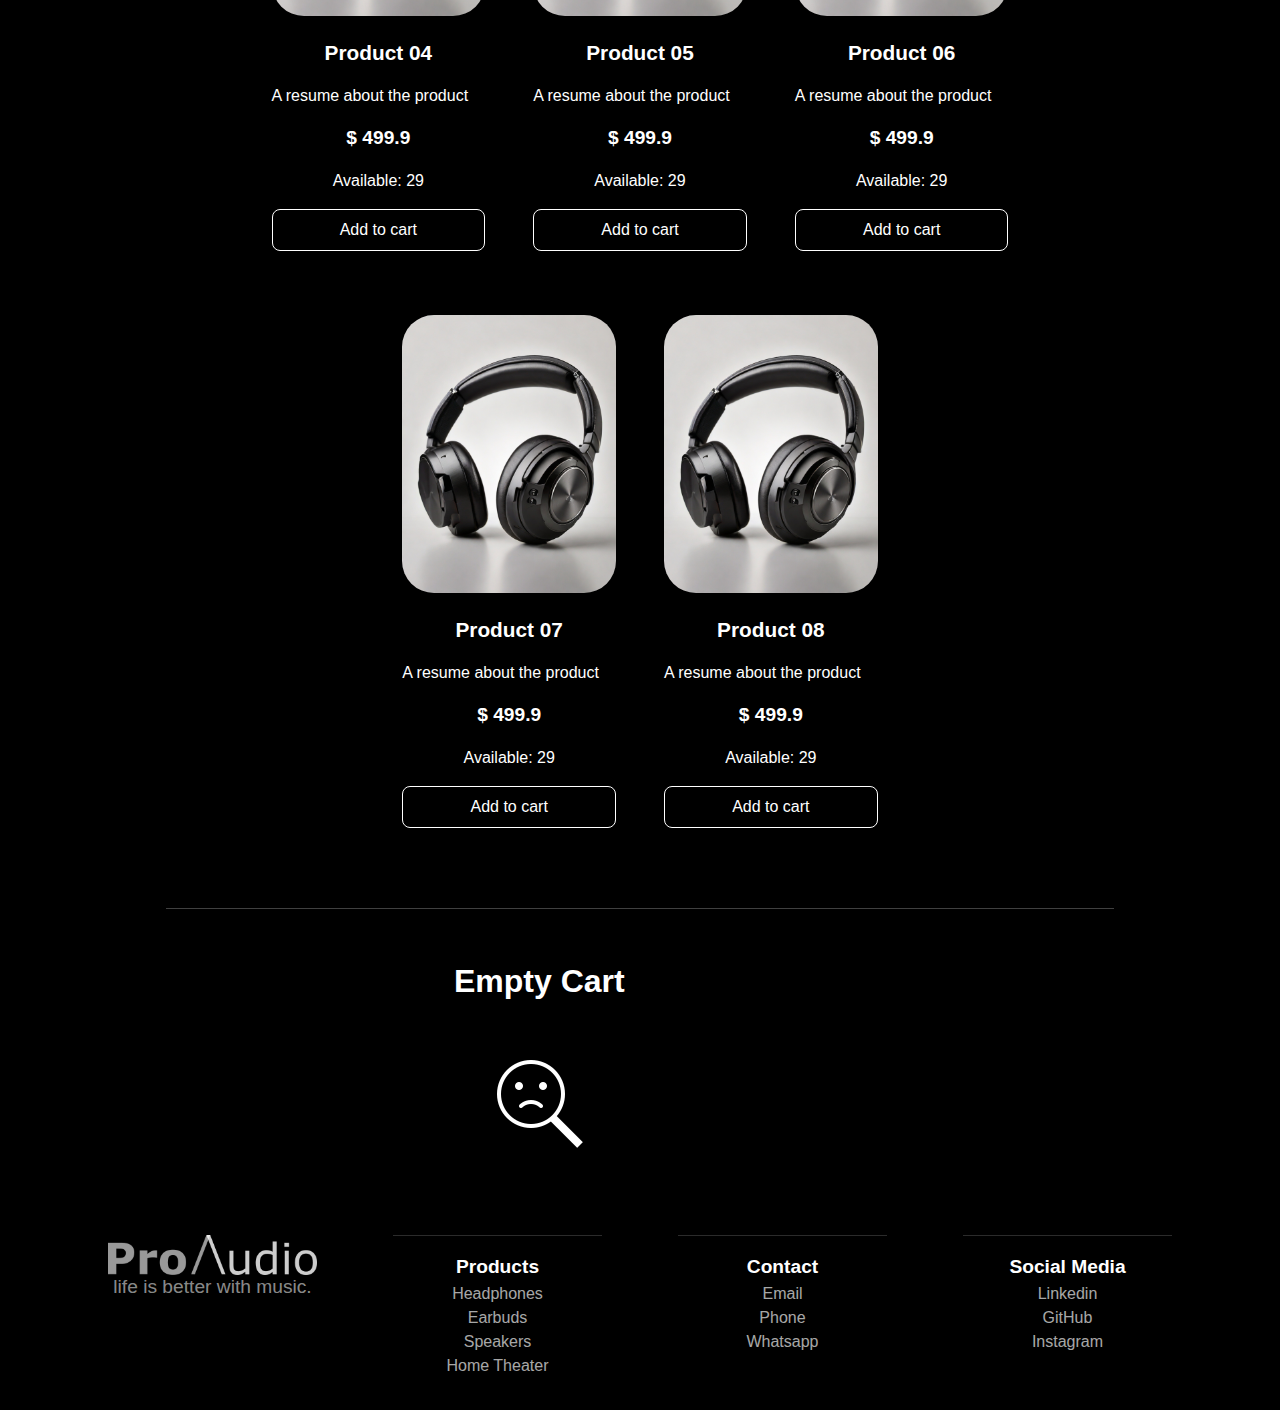
==== commit ad3665b5: "Adicionado feedback ao usuário adicionar uma quantidade de itens que excede o limite do estoque disp" ====
--- a/menu.html
+++ b/menu.html
@@ -117,7 +117,7 @@
                         </div>
                     </div>
                 </div>
-                <hr class="hrDivisao">
+                <hr class="hrDivisao" id="goToCart">
                 <!-- CARRINHO -->
                 <div class="row">
                     <div class="col-sm-10 conteinerCarrinho">
--- a/css/menu.css
+++ b/css/menu.css
@@ -229,6 +229,12 @@
 .carrinhoProduto:hover{
     color: #000;
     background-color: #fff;
+}
+.onCartProduto{
+    font-family: Arial;
+    font-size: 1em;
+    font-weight: normal;
+    text-align: center;
 }
 
 .hrDivisao{
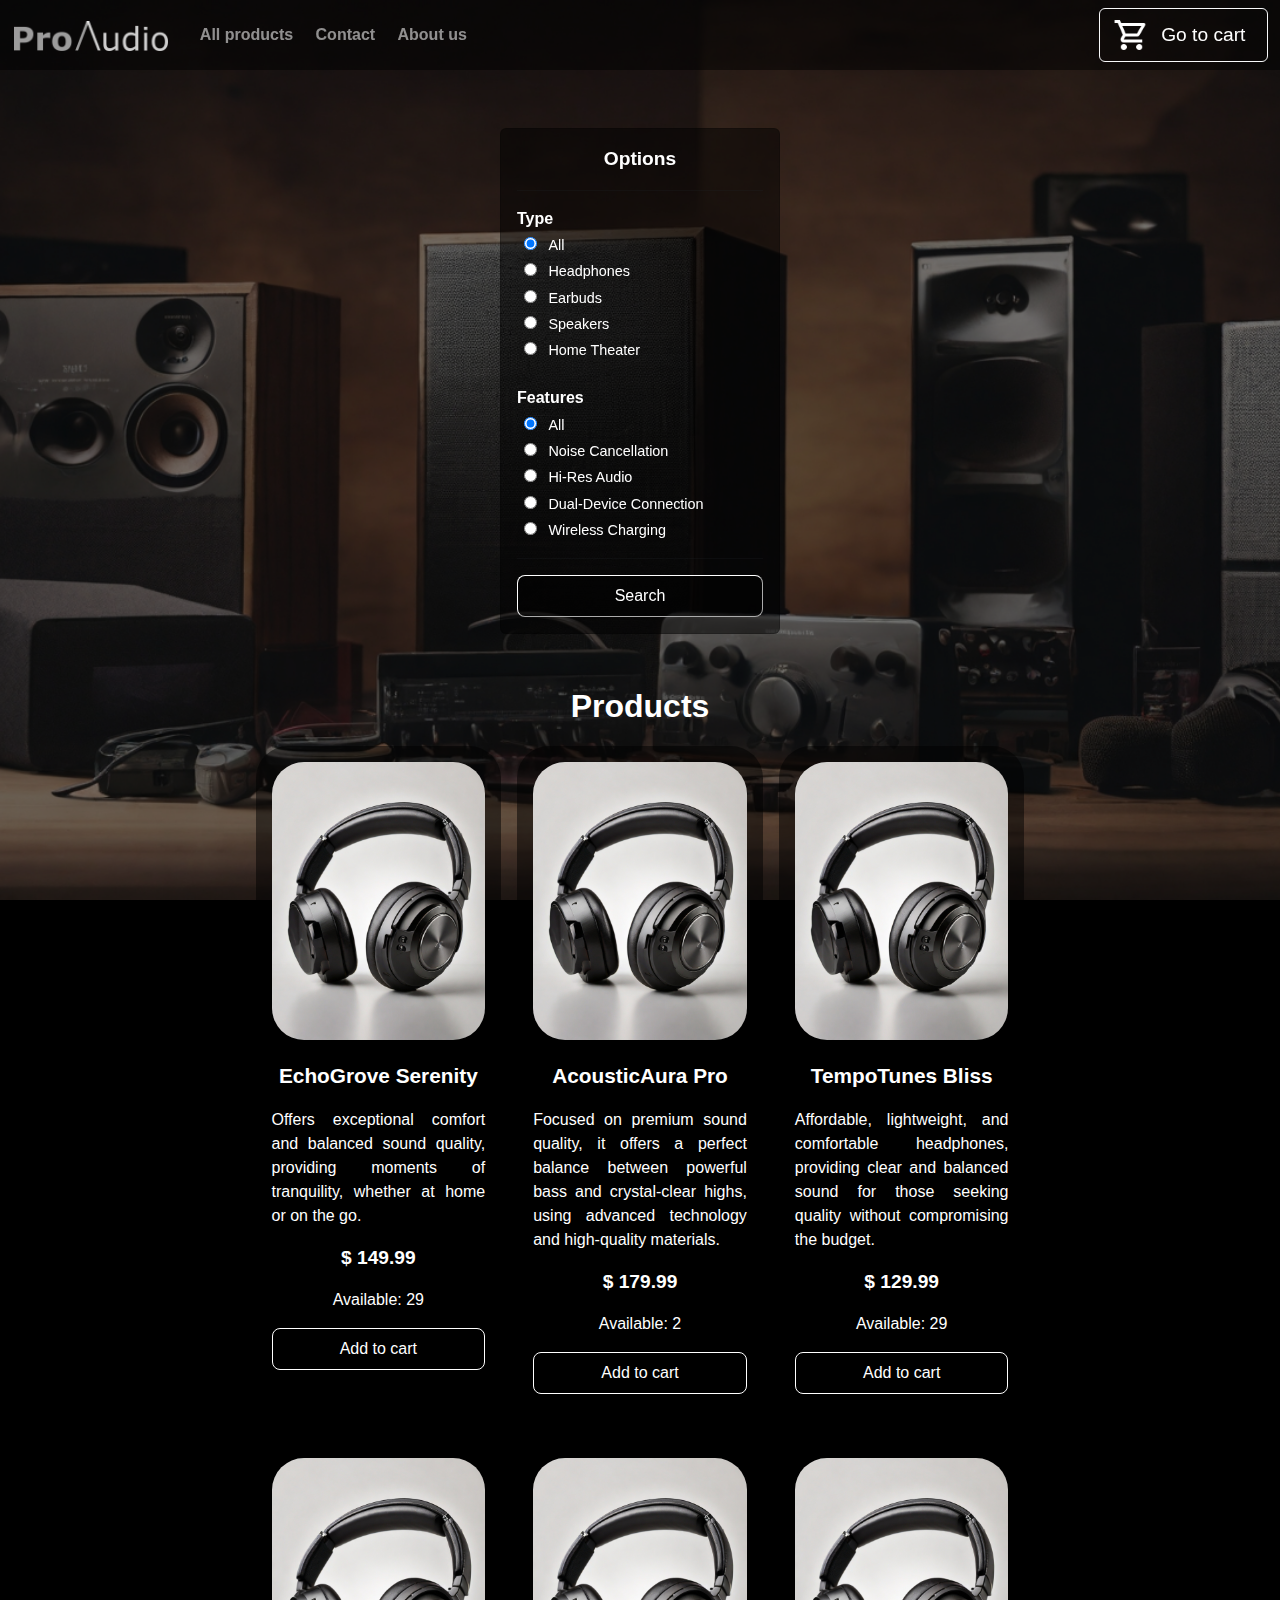
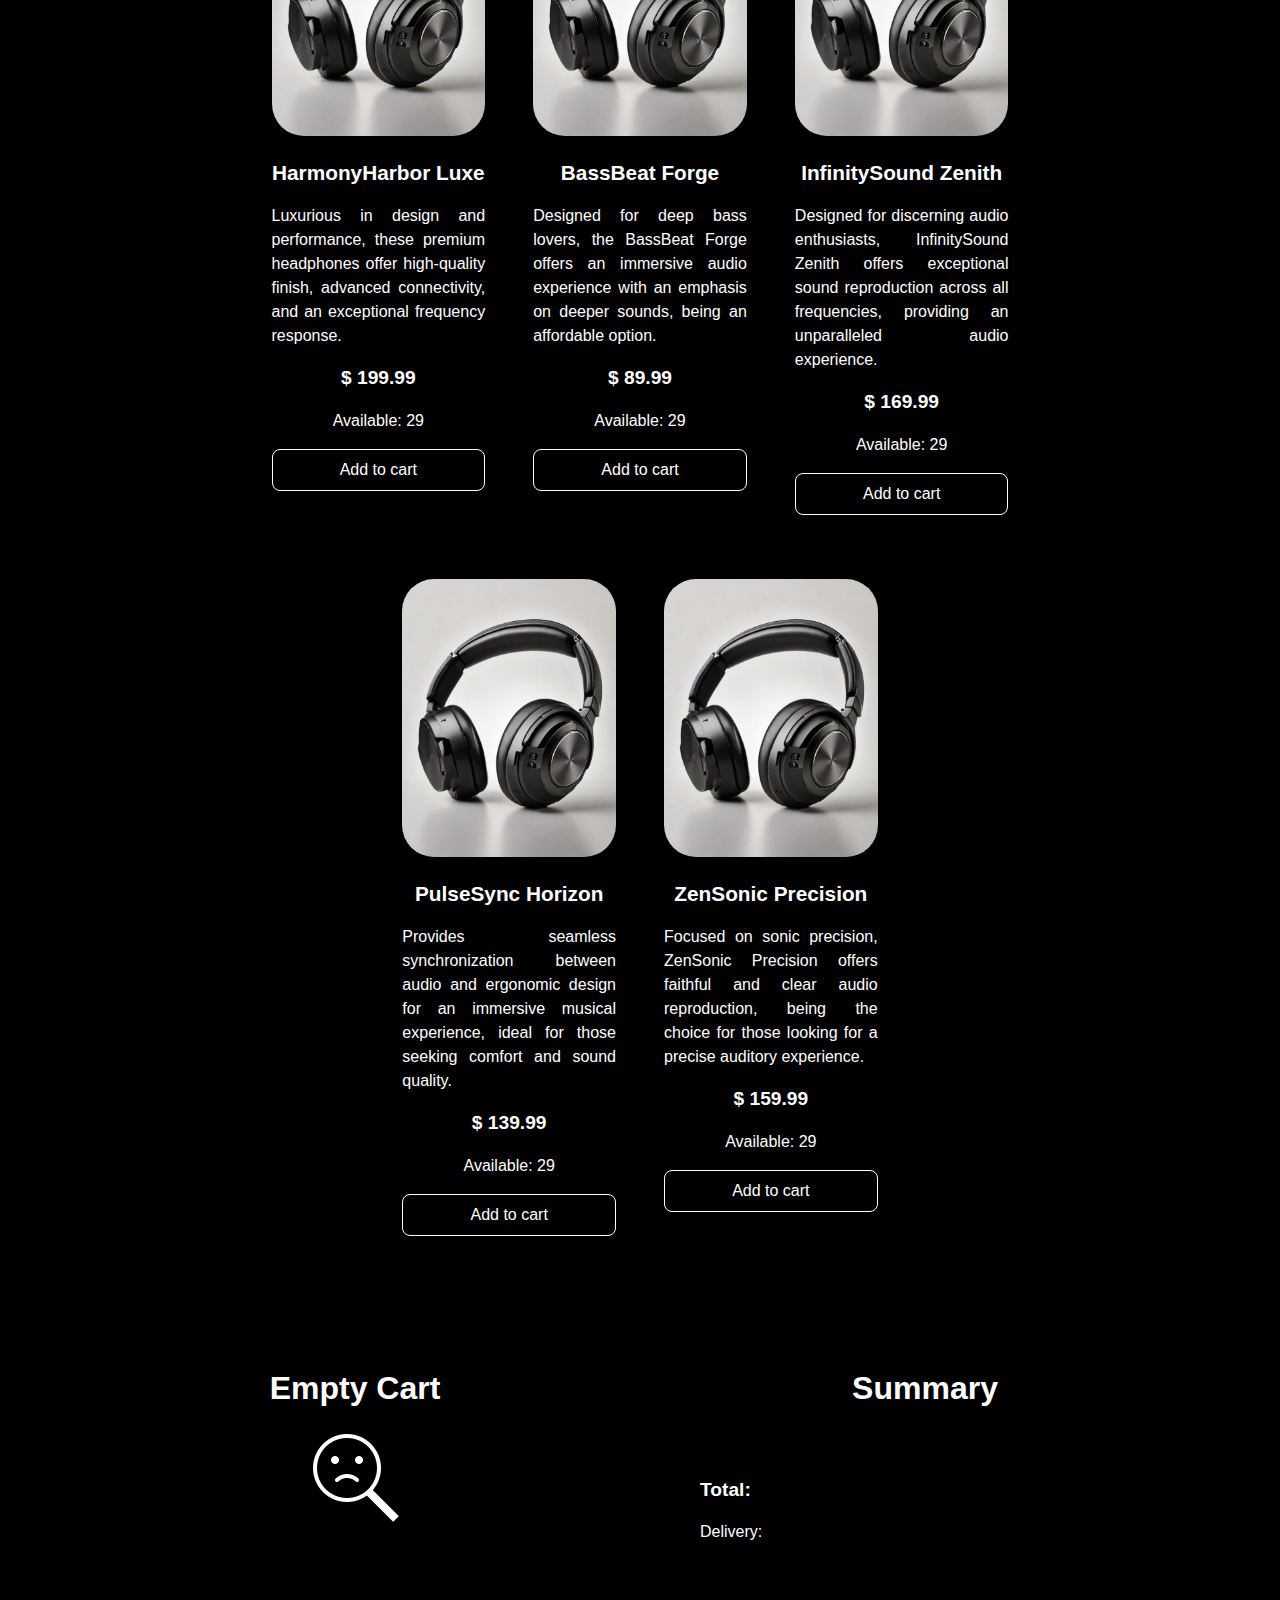
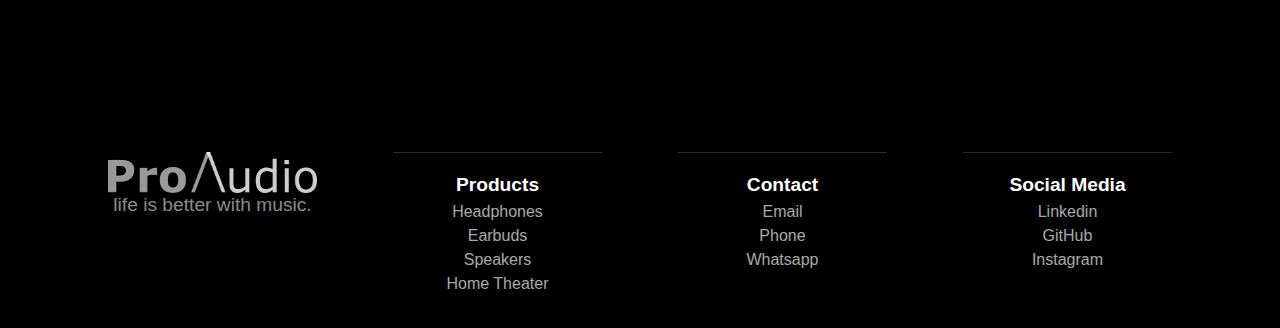
==== commit 07570bb8: "Finalizado sistema de adição de itens ao carrinho e calculo de valor total da compra" ====
--- a/menu.html
+++ b/menu.html
@@ -117,15 +117,27 @@
                         </div>
                     </div>
                 </div>
-                <hr class="hrDivisao" id="goToCart">
                 <!-- CARRINHO -->
-                <div class="row">
-                    <div class="col-sm-10 conteinerCarrinho">
-                        <p class="conteudo01Titulo" id="showCart"></p>
-                        <div class="card conteinerCardCarrinho" id="conteinerCarrinho" onclick="showCart()">
+                <div class="container" style="padding-bottom: 3em;">
+                    <div class="row conteinerCompra" id="goToCart">
+                        <div class="col-sm-6 conteinerCarrinho">
+                            <p class="conteudo01Titulo" id="showCart"></p>
+                            <div class="row">
+                                <div class="card conteinerCardCarrinho" id="conteinerCarrinho" onclick="showCart()"></div>
+                            </div>
+                        </div>
+                        <div class="col-sm-6 conteinerResumo">
+                            <p class="conteudo01ResumoTitulo">Summary</p>
+                            <div class="card card-body conteinerCardResumo">
+                                <div class="CardResumo">
+                                    <p class="totalResumo">Total:<a id="totalResumo"></a></p>
+                                    <p class="totalFrete">Delivery:<a id="totalFrete"></a></p>
+                                </div>
+                            </div>
                         </div>
                     </div>
                 </div>
+                <!-- carrinho -->
             </div>
         </div>
 
--- a/css/menu.css
+++ b/css/menu.css
@@ -237,13 +237,11 @@
     text-align: center;
 }
 
-.hrDivisao{
-    color: #fff;
-    width: 80%;
-    margin:auto;
-}
-
 /* CARRINHO*/
+.conteinerCompra{
+    background-color: #000;
+    border-radius: 1em;
+}
 .conteinerCarrinho{
     padding-top: 3em;
 }
@@ -251,18 +249,17 @@
     display: flex;
     flex-direction: row;
     flex-wrap: wrap;
-    justify-content: center;
+    justify-content: space-around;
     grid-row-gap: 2em;
     grid-column-gap: 1em;
     background-color: #00000000;
-    padding: 2em;
+    border:none;
 }
 .cardCarrinho{
-    background-color: var(--bg-dark01);
-    color: #fff;
-    border-radius: 2em;
-    padding: 1em;
-    width: 100%;
+    background-color: #ffffffe0;
+    color: #000;
+    border-radius: 2em;
+    width: 40%;
 }
 .imagemCarrinho{
     border-radius: 2em;
@@ -274,36 +271,68 @@
     }
 }
 .tituloCarrinho{
-    padding-top: 1em;
-    font-family: Arial;
-    font-size: 1.3em;
-    font-weight: bold;
+    padding-bottom: 0.5em;
+    font-family: Arial; 
+    font-size: 1.5em;
+    font-weight: bold;
+    text-align: center;
+}
+.precoCarrinho{
+    font-family: Arial;
+    font-size: 1.2em;
+    font-weight: normal;
+    text-align: center;
+}
+.quantidadeCarrinho{
+    font-family: Arial;
+    font-size: 1em;
+    font-weight: normal;
+    text-align: center;
+}
+.estoqueCarrinho{
+    font-family: Arial;
+    font-size: 1em;
+    font-weight: normal;
     text-align: left;
 }
-.precoCarrinho{
-    font-family: Arial;
-    font-size: 1.2em;
-    font-weight: normal;
-    text-align: left;
-}
-.quantidadeCarrinho{
-    font-family: Arial;
-    font-size: 1.2em;
-    font-weight: normal;
-    text-align: left;
-}
-.estoqueCarrinho{
-    font-family: Arial;
-    font-size: 1em;
-    font-weight: normal;
-    text-align: left;
-}
 .quantidadeMaximaProduto{
     font-family: Arial;
     font-size: 1em;
     font-weight: normal;
     text-align: center;
     color: #f00;
+}
+
+
+.conteinerResumo{
+    padding-top: 3em;
+    padding-bottom: 3em;
+}
+.conteudo01ResumoTitulo{
+    color: #fff;
+    font-family: Arial;
+    font-size: 2em;
+    text-align: center;
+}
+.conteinerCardResumo{
+    background-color: #000000;
+    border: none;
+    border-radius: 2em;
+}
+.CardResumo{
+    padding: 2em;
+}
+.totalResumo{
+    font-family: Arial;
+    font-weight: bold;
+    font-size: 1.2em;
+    color: #fff;
+}
+.totalFrete{
+    font-family: Arial;
+    font-weight: normal;
+    font-size: 1em;
+    color: #fff;
 }
 /* CARRINHO */
 
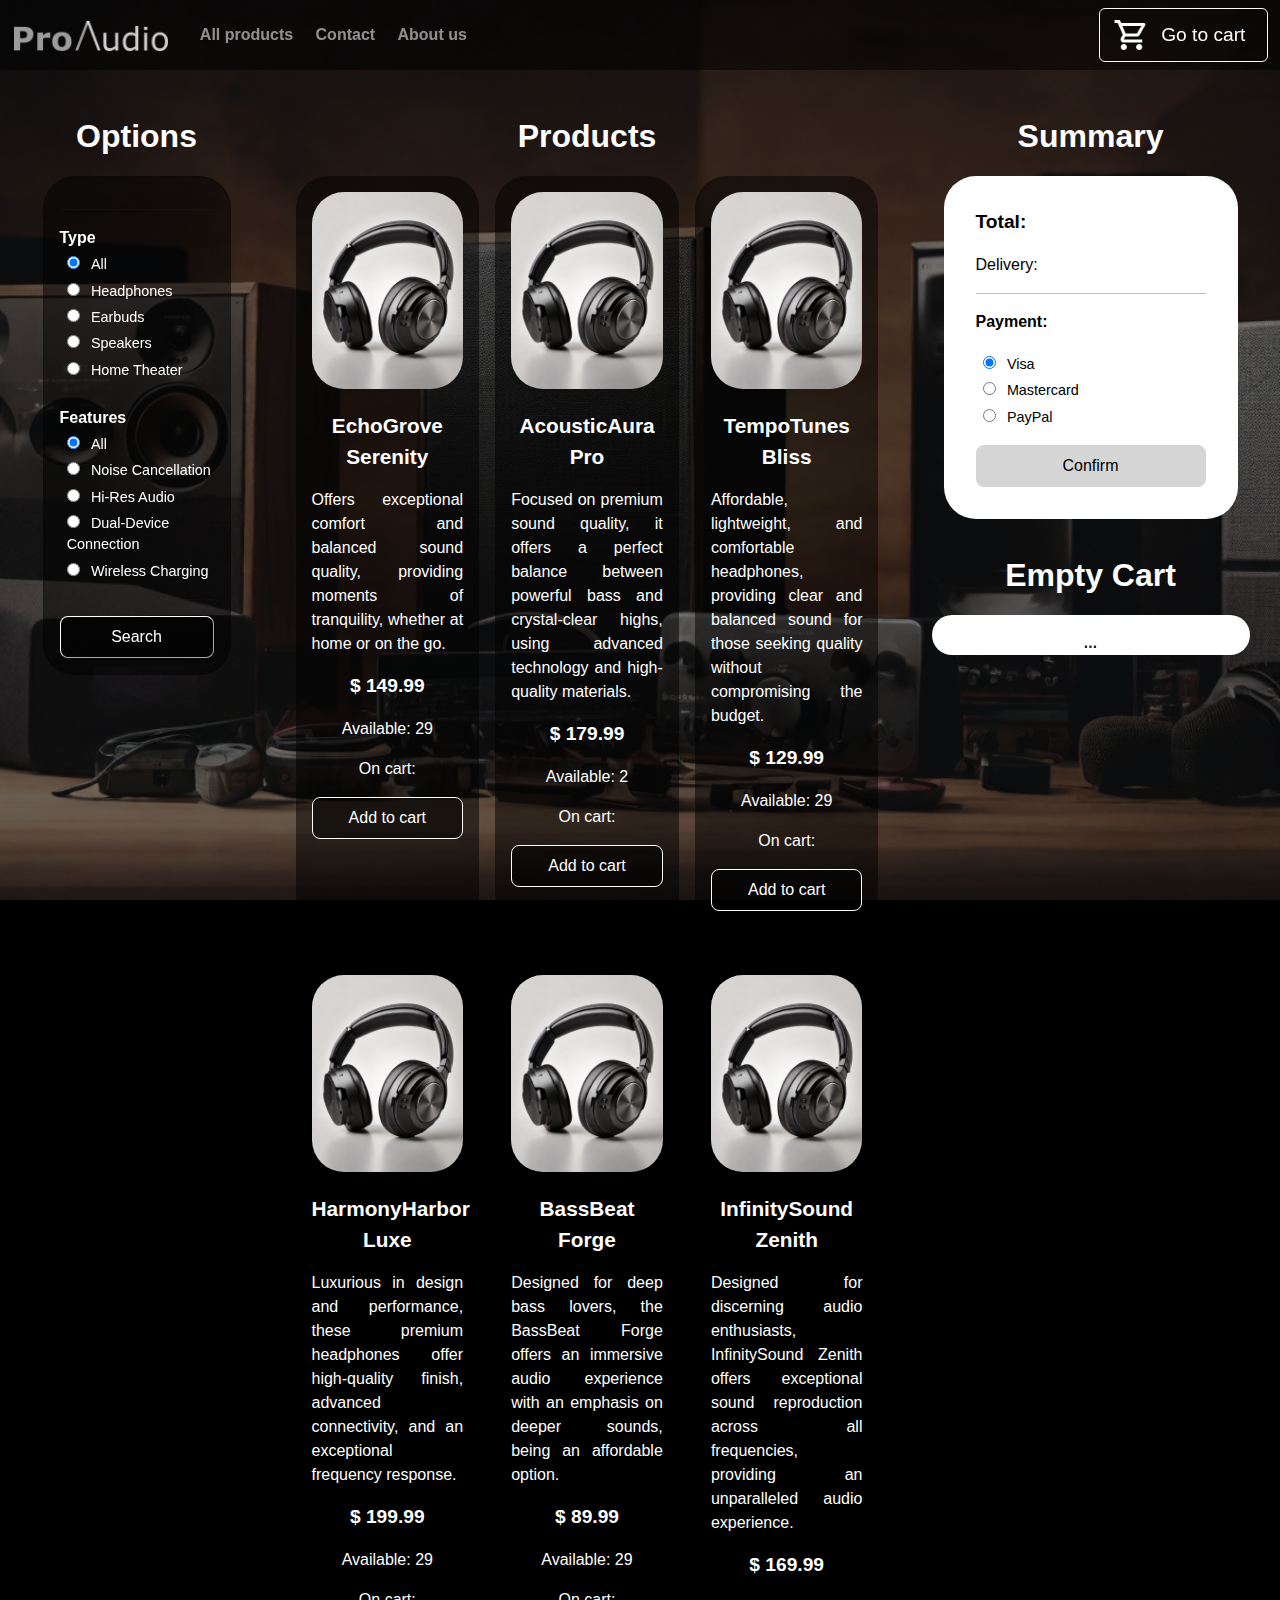
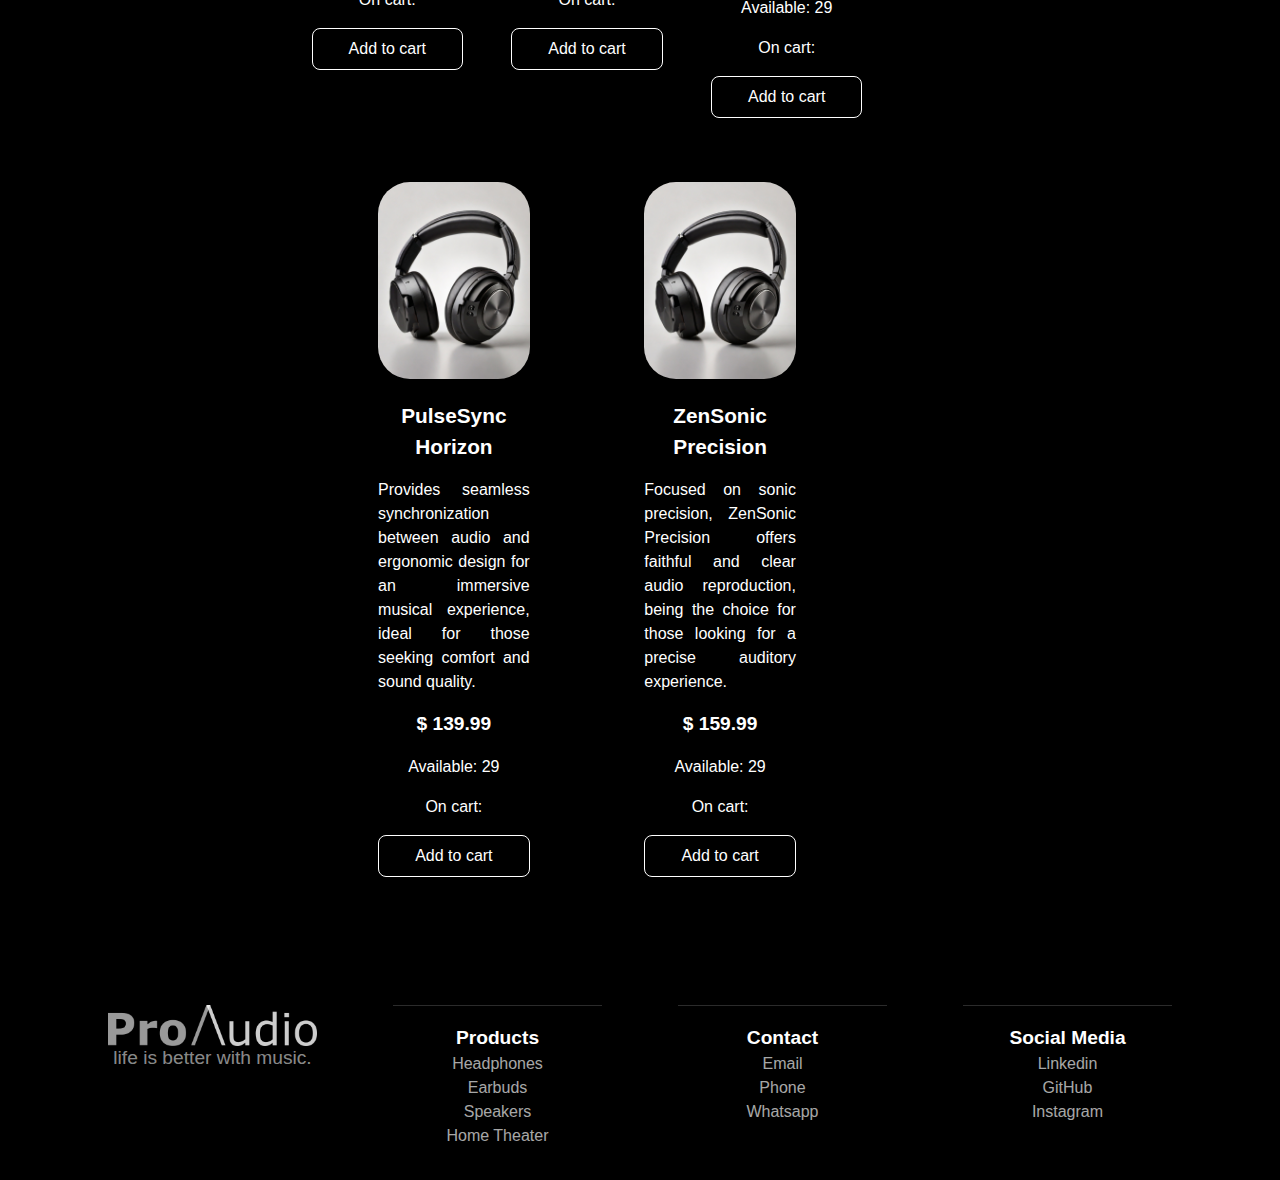
==== commit e35fe8fa: "Adicionando metodo de pagamento e reformulado a interface do menu e carrinho" ====
--- a/menu.html
+++ b/menu.html
@@ -43,9 +43,9 @@
             <div class="conteudo01Conteiner">
                 <div class="row rowConteudo01">
                     <div class="col-sm-2 conteinerFiltro">
+                        <p class="optionsTitulo">Options</p>
                         <div class="card conteinerCardFiltro">
                             <div class="card-body">
-                                <p class="optionsTitulo">Options</p>
                                 <hr>
                                 <span class="optionsTipoFiltro">Type</span>
                                 <br>
@@ -111,33 +111,43 @@
                             </div>
                         </div>
                     </div>
-                    <div class="col-sm-10 conteinerCatalogo">
+                    <div class="col-sm-6 conteinerCatalogo">
                         <p class="conteudo01Titulo">Products</p>
                         <div class="listagemProdutos" id="conteinerProdutos">
                         </div>
                     </div>
-                </div>
-                <!-- CARRINHO -->
-                <div class="container" style="padding-bottom: 3em;">
-                    <div class="row conteinerCompra" id="goToCart">
-                        <div class="col-sm-6 conteinerCarrinho">
-                            <p class="conteudo01Titulo" id="showCart"></p>
-                            <div class="row">
-                                <div class="card conteinerCardCarrinho" id="conteinerCarrinho" onclick="showCart()"></div>
+                    <div class="col-sm-3 conteinerCarrinho">
+                        <p class="conteudo01ResumoTitulo">Summary</p>
+                        <div class="CardResumo">
+                            <p class="totalResumo">Total:<a id="totalResumo"></a></p>
+                            <p class="totalFrete">Delivery:<a id="totalFrete"></a></p>
+                            <hr>
+                            <p>Payment:</p>
+                            <label class="selectFiltro">
+                                <input class="botaoRadio" type="radio" id="Visa" name="paymentMethod" checked="checked">
+                                <a class="textoRadioPagamento">Visa</a>
+                            </label>
+                            <br>
+                            <label class="selectFiltro">
+                                <input class="botaoRadio" type="radio" id="Mastercard" name="paymentMethod">
+                                <a class="textoRadioPagamento">Mastercard</a>
+                            </label>
+                            <br>
+                            <label class="selectFiltro">
+                                <input class="botaoRadio" type="radio" id="PayPal" name="paymentMethod">
+                                <a class="textoRadioPagamento">PayPal</a>
+                            </label>
+                            <br>
+                            <div class="conteinerBotaoPagamento">
+                                <button class="btn btn-outline-dark BotaoPagamento">Confirm</button>
                             </div>
                         </div>
-                        <div class="col-sm-6 conteinerResumo">
-                            <p class="conteudo01ResumoTitulo">Summary</p>
-                            <div class="card card-body conteinerCardResumo">
-                                <div class="CardResumo">
-                                    <p class="totalResumo">Total:<a id="totalResumo"></a></p>
-                                    <p class="totalFrete">Delivery:<a id="totalFrete"></a></p>
-                                </div>
-                            </div>
+                        <p class="conteudo01Titulo" id="showCart"></p>
+                        <div class="row">
+                            <div class="card conteinerCardCarrinho" id="conteinerCarrinho" onclick="showCart()"></div>
                         </div>
                     </div>
                 </div>
-                <!-- carrinho -->
             </div>
         </div>
 
--- a/css/menu.css
+++ b/css/menu.css
@@ -69,36 +69,28 @@
     font-family: Arial;
     font-size: 2em;
     text-align: center;
+    padding-top: 1em;
 }
 
 .conteudo01Conteiner{
     background-color: var(--bg-dark01);
-    padding-right: 3em;
-    padding-left: 3em;
+    padding-right: 1em;
+    padding-left: 1em;
 }
 
 .conteinerFiltro{
-    padding-top: 3em;
-}
-
-@media(max-width: 1300px) {
-    .conteinerFiltro{
-        display:flex;
-        flex-direction: row;
-        justify-content: center;
-        width: 100%;
-    }
-}
-
+    padding-top: 1em;
+}
 .conteinerCardFiltro{
     background-color: var(--bg-dark01);
-    min-width: 280px;
+    border-radius: 2em;
 }
 
 .optionsTitulo{
-    color: #fff;
-    font-size: 1.2em;
-    font-weight: bold;
+    padding-top: 0.5em;
+    color: #fff;
+    font-family: Arial;
+    font-size: 2em;
     text-align: center;
 }
 
@@ -160,15 +152,15 @@
 /* LISTAGEM DE PRODUTOS */
 
 .conteinerCatalogo{
-    padding-top: 3em;
+    padding-top: 0em;
 }
 .listagemProdutos{
     display: flex;
     flex-direction: row;
     flex-wrap: wrap;
-    justify-content: center;
+    justify-content: space-evenly;
     grid-row-gap: 2em;
-    grid-column-gap: 1em;
+    grid-column-gap: 0.1em;
     padding-bottom: 1em;
 }
 .cardProduto{
@@ -176,6 +168,7 @@
     color: #fff;
     border-radius: 2em;
     padding: 1em;
+    width: 30%;
 }
 
 .imagemProduto{
@@ -237,38 +230,40 @@
     text-align: center;
 }
 
+.imagemCart{
+    width: 8em;
+}
+
 /* CARRINHO*/
 .conteinerCompra{
-    background-color: #000;
+    background-color: var(--bg-dark01);
     border-radius: 1em;
 }
 .conteinerCarrinho{
-    padding-top: 3em;
+    padding-top: 2em;
+    display: flex;
+    flex-direction: column;
+    flex-wrap: wrap;
 }
 .conteinerCardCarrinho{
-    display: flex;
-    flex-direction: row;
-    flex-wrap: wrap;
-    justify-content: space-around;
-    grid-row-gap: 2em;
-    grid-column-gap: 1em;
-    background-color: #00000000;
+    border-radius: 3em;
+    padding-top: 1em;
+    padding-right: 1em;
+    padding-left: 1em;
+    background-color: #ffffff;
     border:none;
+    align-items: center;
 }
 .cardCarrinho{
-    background-color: #ffffffe0;
-    color: #000;
-    border-radius: 2em;
-    width: 40%;
+    background-color: #e1e1e1;
+    color: #000;
+    border-radius: 2em;
+    width: 100%;
+    border: none;
 }
 .imagemCarrinho{
     border-radius: 2em;
     width: 50%;
-}
-@media(max-width: 1300px) {
-    .imagemCarrinho{
-        width: 100%;
-    }
 }
 .tituloCarrinho{
     padding-bottom: 0.5em;
@@ -315,26 +310,57 @@
     text-align: center;
 }
 .conteinerCardResumo{
-    background-color: #000000;
     border: none;
     border-radius: 2em;
 }
 .CardResumo{
+    border-radius: 2em;
+    background-color: #ffffff;
+    color: #000;
     padding: 2em;
 }
 .totalResumo{
     font-family: Arial;
     font-weight: bold;
     font-size: 1.2em;
-    color: #fff;
 }
 .totalFrete{
     font-family: Arial;
     font-weight: normal;
     font-size: 1em;
-    color: #fff;
-}
-/* CARRINHO */
+}
+
+/* PAGAMENTO */
+.textoRadioPagamento{
+    padding-left: 0.5em;
+    text-decoration: none;
+    color: #000;
+    align-content: center;
+}
+.conteinerBotaoPagamento{
+    text-align: center;
+    padding-top: 1em;
+}
+.BotaoPagamento{
+    text-align: center;
+    border-radius: 0.5em;
+    border-width: 0em;
+    background-color: #d5d5d5;
+    color: #000;
+    padding-right: 1.5em;
+    padding-left: 1.5em;
+    padding-top: 0.5em;
+    padding-bottom: 0.5em;
+    transition: 0.25s;
+    width: 100%;
+    box-shadow: none;
+    border-width: 0.1em;
+    border-color: #d5d5d5;
+}
+.BotaoPagamento:hover{
+    color: #fff;
+    background-color: #000;
+}
 
 /* FOOTER */
 .footerConteiner{
